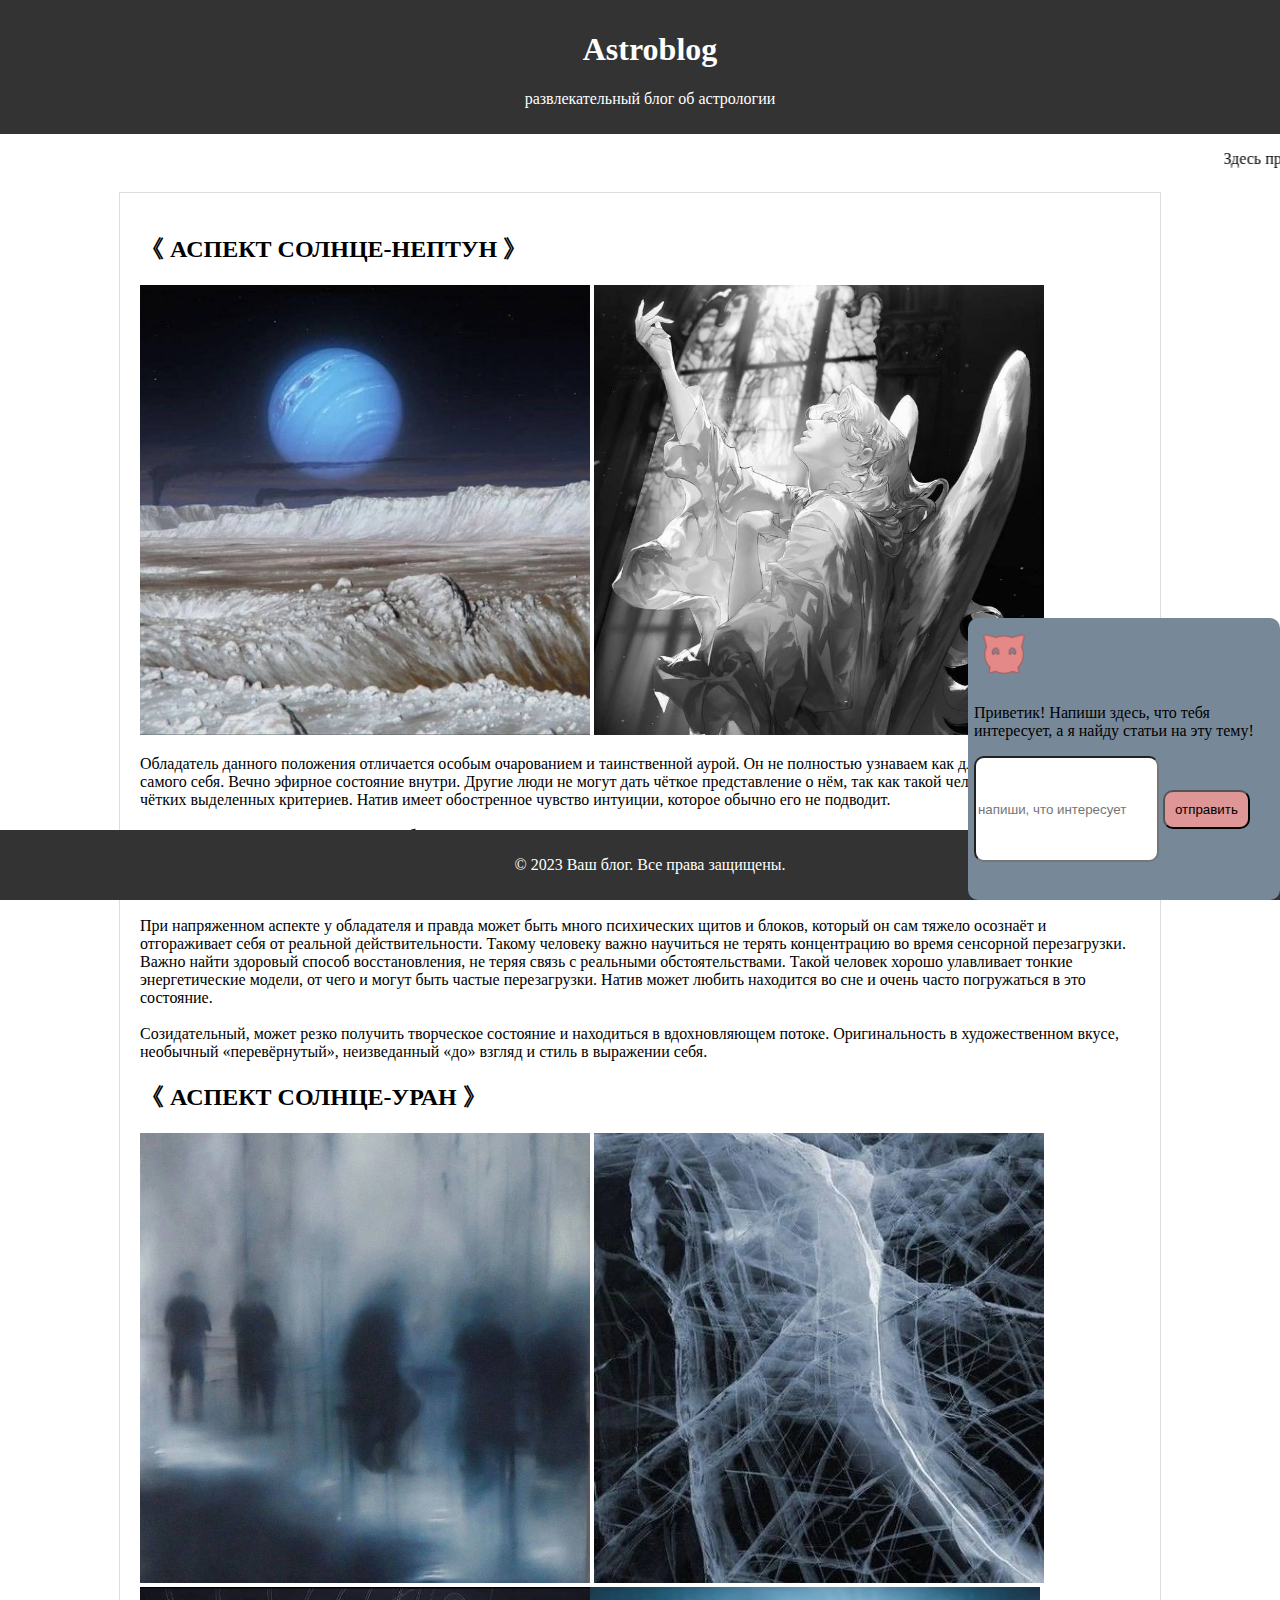
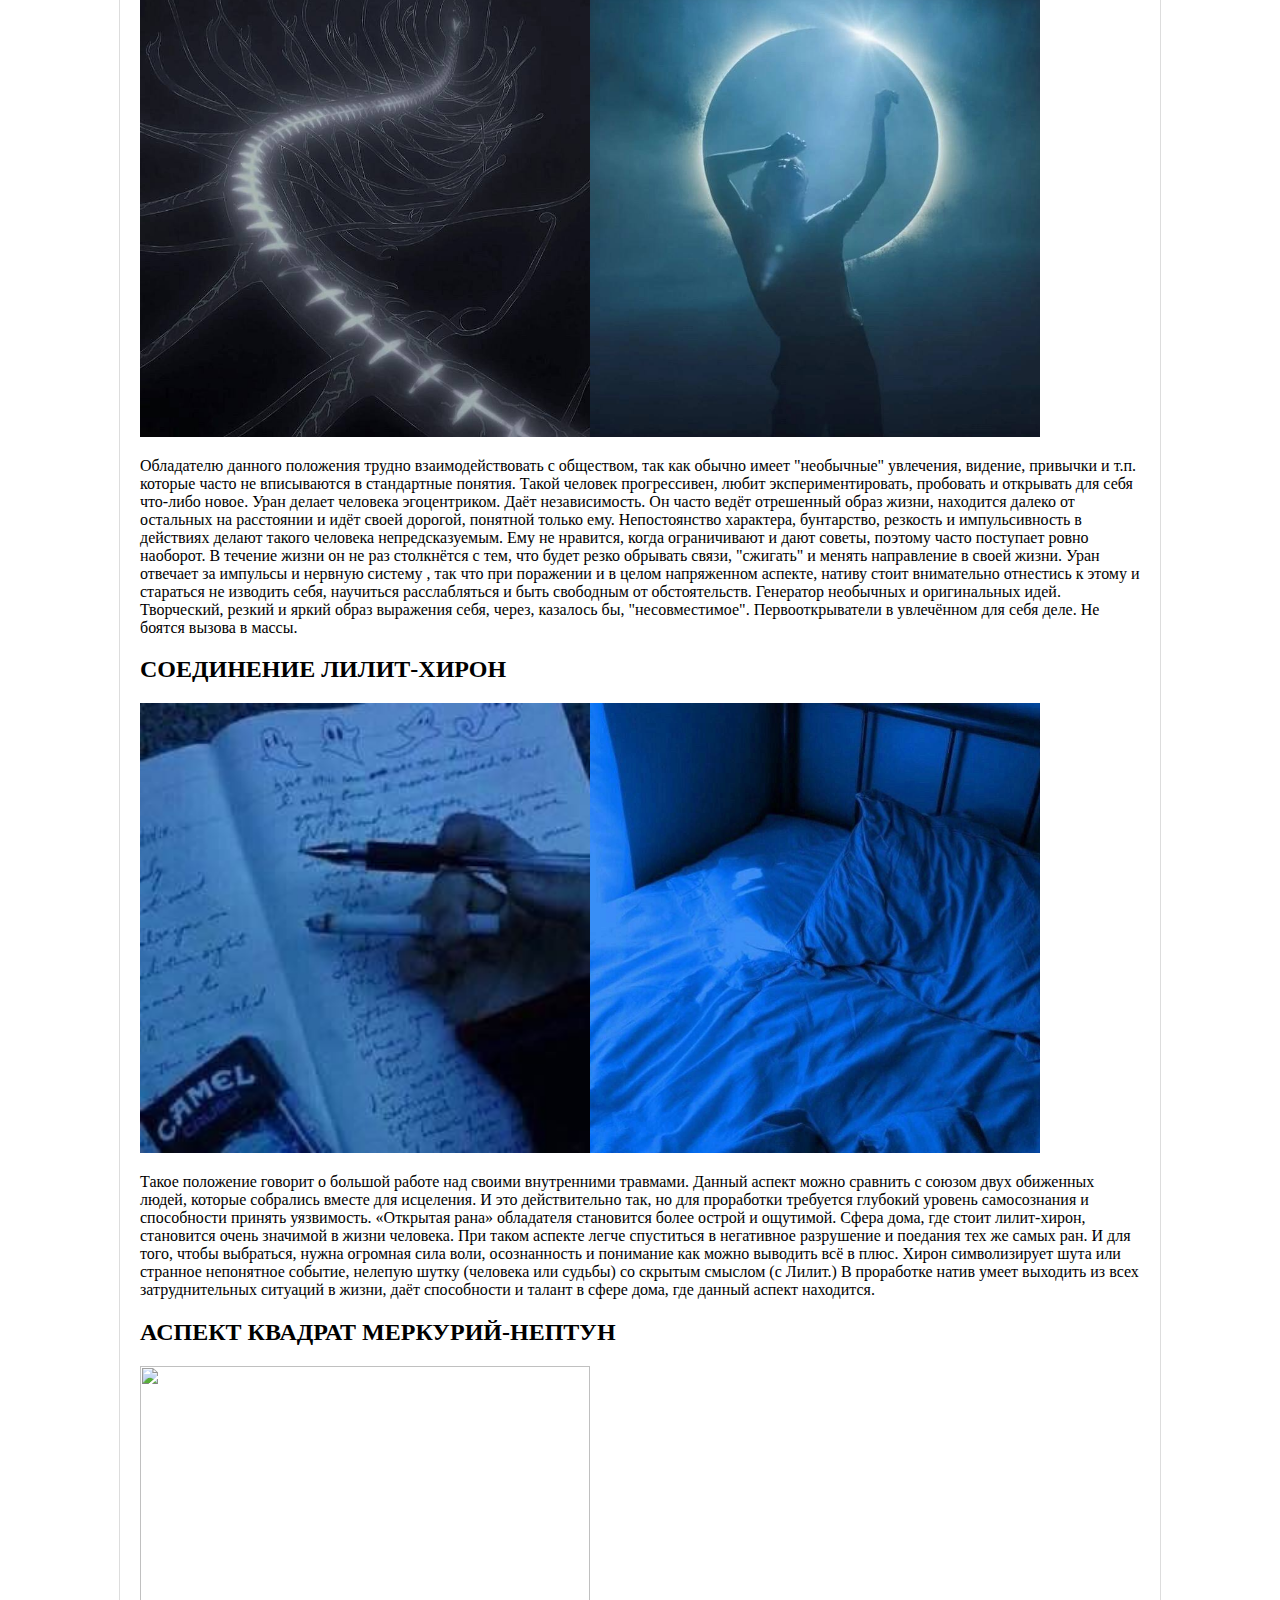
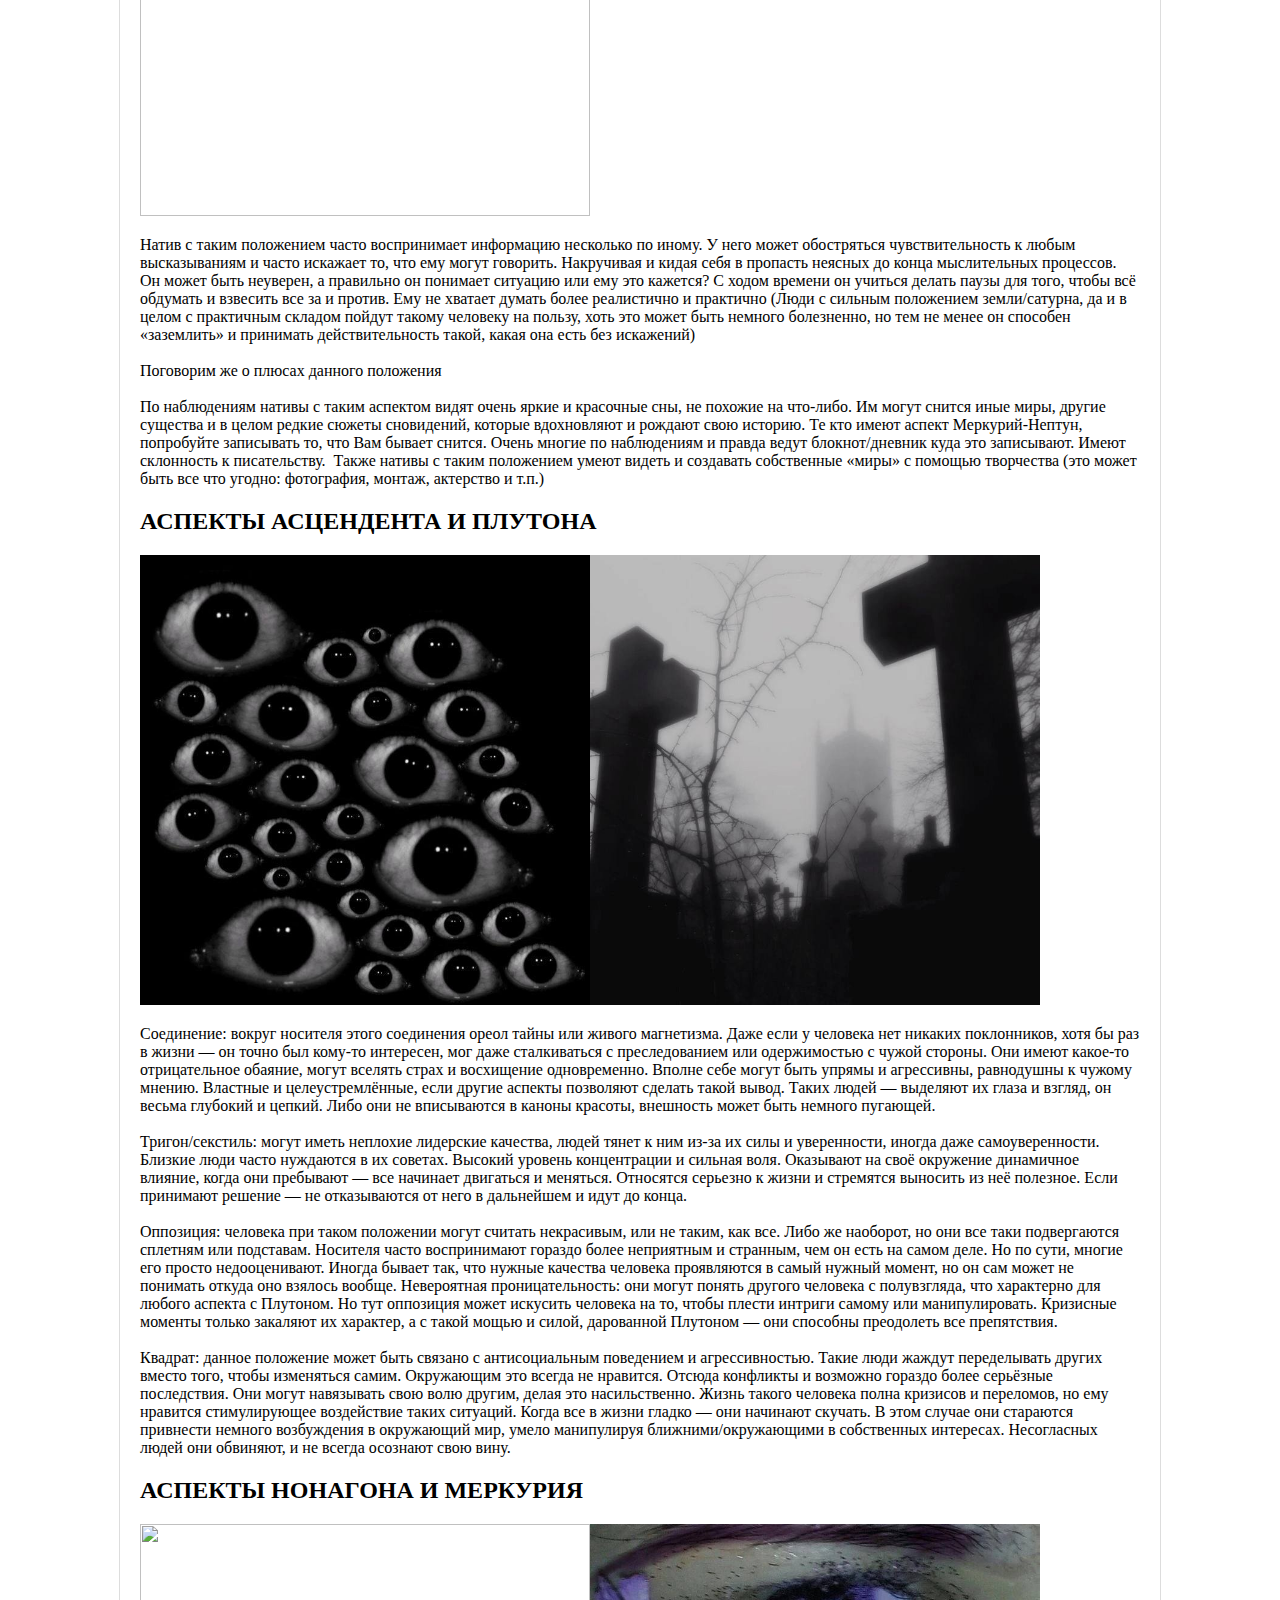
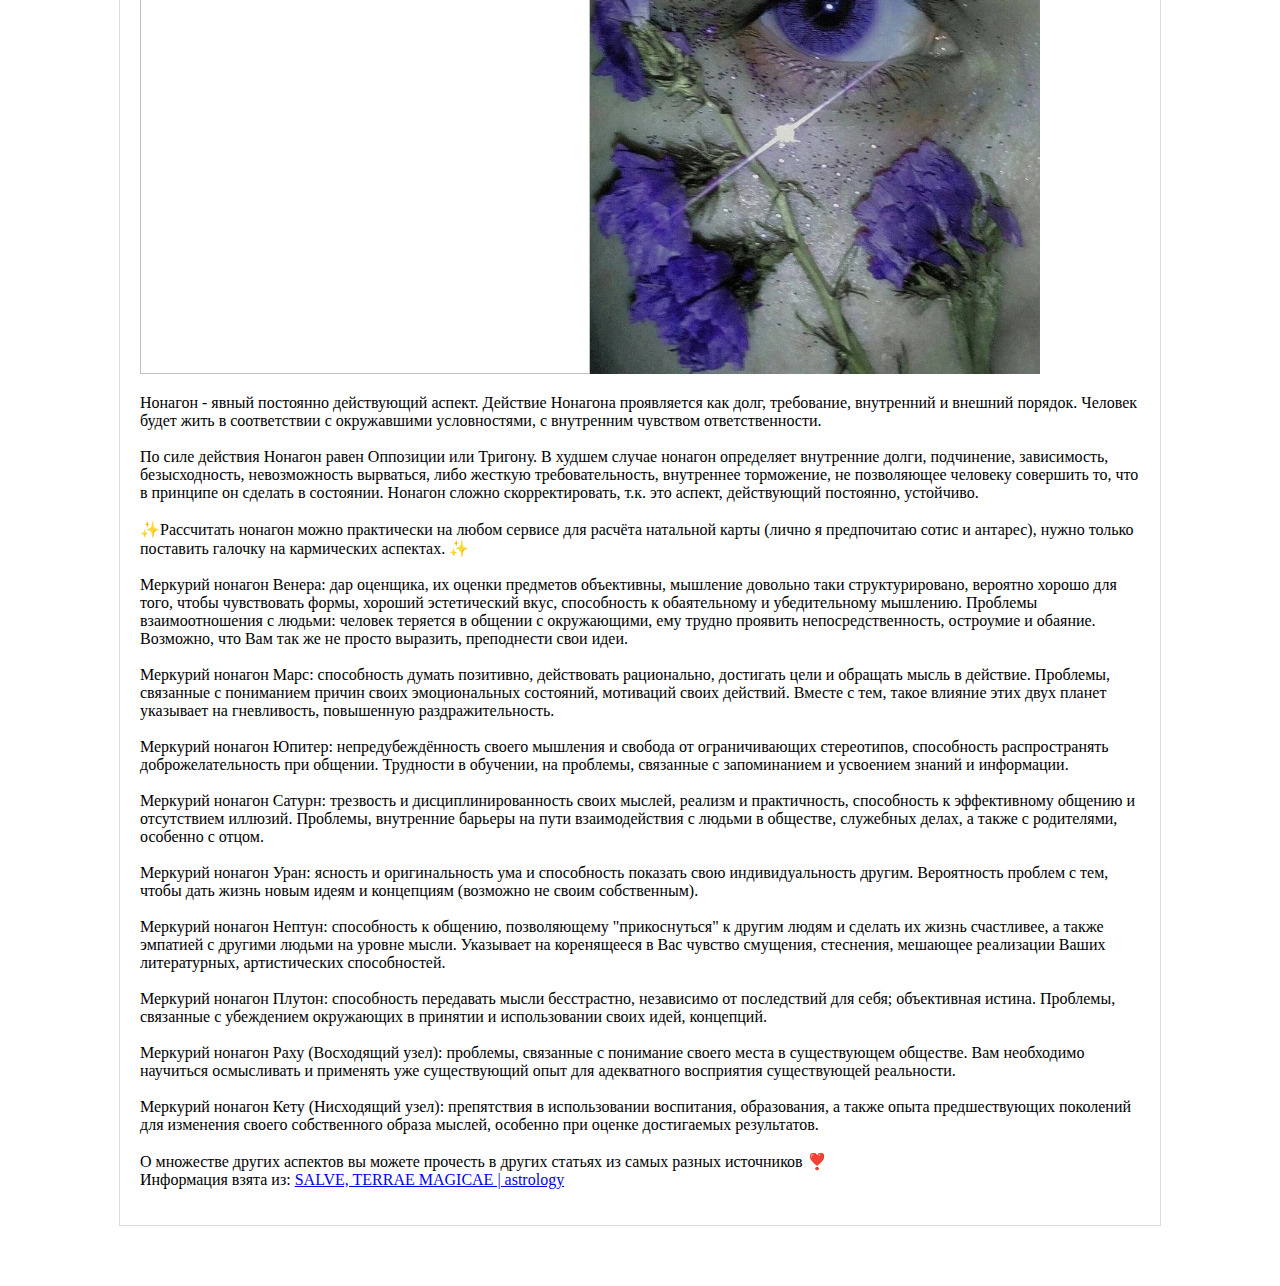
==== index.html @ 2c9c9055 "Add files via upload" ====
<!DOCTYPE html>
<html lang="en">
<head>
    <link
    rel="stylesheet"
    href="https://cdnjs.cloudflare.com/ajax/libs/animate.css/4.1.1/animate.min.css"
  />
    <meta charset="UTF-8">
    <link rel="stylesheet" href="style.css">
    <meta name="viewport" content="width=device-width, initial-scale=1.0">
    <title>Ваш блог</title>
 
</head>
<body>

    <!-- Шапка сайта -->
    <header>
        <h1>Astroblog</h1>
        <p>развлекательный блог об астрологии</p>
    </header>

    <!-- Основной контент блога -->
    <P class="osn"><marquee>Здесь представлена интересная информация о некоторых астроположения. Приятного прочтения!</marquee></P>
    <main>
        <article>
            <h2>《 АСПЕКТ СОЛНЦЕ-НЕПТУН 》</h2>
            <img src="1.01.jpg"> <img src="1.02.jpg">
            <p>Обладатель данного положения отличается особым очарованием и таинственной аурой. Он не полностью узнаваем как для других, так и для самого себя. Вечно эфирное состояние внутри. Другие люди не могут дать чёткое представление о нём, так как такой человек кажется далёким от чётких выделенных критериев. Натив имеет обостренное чувство интуиции, которое обычно его не подводит. <br><br>

                Если в гармоничном аспекте он сразу обращает внимание на свое внутреннее чутье, то при напряженном аспекте человек также чувствует, но может игнорировать внутренние сигналы, поступая слепо по течению и только после вспомнить. Владелец любит все одухотворенное и идеалистичное, стремится этим и наполнять свою жизнь. Натив наполняет и восстанавливает свои жизненные силы в уединении. Для него это комфортное состояние, что может создавать некоторые сложности с окружающим миром, считая это замкнутостью. <br><br>
                
                При напряженном аспекте у обладателя и правда может быть много психических щитов и блоков, который он сам тяжело осознаёт и отгораживает себя от реальной действительности. Такому человеку важно научиться не терять концентрацию во время сенсорной перезагрузки. Важно найти здоровый способ восстановления, не теряя связь с реальными обстоятельствами. Такой человек хорошо улавливает тонкие энергетические модели, от чего и могут быть частые перезагрузки. Натив может любить находится во сне и очень часто погружаться в это состояние.<br><br>
                
                Созидательный, может резко получить творческое состояние и находиться в вдохновляющем потоке. Оригинальность в художественном вкусе, необычный «перевёрнутый», неизведанный  «до» взгляд и стиль в выражении себя.<br>
                </p>
        </article>

        <article>
            <h2>《 АСПЕКТ СОЛНЦЕ-УРАН 》</h2>
            <img src="2.01.jpg"> <img src="2.02.jpg"><img src="2.03.jpg"><img src="2.04.jpg">
            <p>Обладателю данного положения трудно взаимодействовать с обществом, так как обычно имеет "необычные" увлечения, видение,  привычки и т.п. которые часто не вписываются в стандартные понятия. Такой человек прогрессивен, любит экспериментировать, пробовать и открывать для себя что-либо новое. Уран делает человека эгоцентриком. Даёт независимость. Он часто ведёт отрешенный образ жизни, находится далеко от остальных на расстоянии и идёт своей дорогой, понятной только ему. Непостоянство характера, бунтарство, резкость и импульсивность в действиях делают такого человека непредсказуемым. Ему не нравится, когда ограничивают и дают советы, поэтому часто поступает ровно наоборот. В течение жизни он не раз столкнётся с тем, что будет резко обрывать связи, "сжигать" и менять направление в своей жизни. Уран отвечает за импульсы и нервную систему , так что при поражении и в целом напряженном аспекте, нативу стоит внимательно отнестись к этому и стараться не изводить себя, научиться расслабляться и быть свободным от обстоятельств. Генератор необычных и оригинальных идей. Творческий, резкий и яркий образ выражения себя, через, казалось бы, "несовместимое". Первооткрыватели в увлечённом для себя деле. Не боятся вызова в массы.
            </p>
        </article>

        <article>
            <h2>СОЕДИНЕНИЕ ЛИЛИТ-ХИРОН</h2>
            <img src="3.01.jpg"><img src="3.02.jpg">
            <p>Такое положение говорит о большой работе над своими внутренними травмами. Данный аспект можно сравнить с союзом двух обиженных людей, которые собрались вместе для исцеления. И это действительно так, но для проработки требуется глубокий уровень самосознания и способности принять уязвимость. «Открытая рана» обладателя становится более острой и ощутимой. Сфера дома, где стоит лилит-хирон, становится очень значимой в жизни человека. При таком аспекте легче спуститься в негативное разрушение и поедания тех же самых ран. И для того, чтобы выбраться, нужна огромная сила воли,  осознанность и понимание  как можно выводить всё в плюс. Хирон символизирует шута или странное непонятное событие, нелепую шутку (человека или судьбы) со скрытым смыслом (с Лилит.) В проработке натив умеет выходить из всех затруднительных ситуаций в жизни, даёт способности и талант в сфере дома, где данный аспект находится.</p>
        </article>

        <article>
            <h2>АСПЕКТ КВАДРАТ МЕРКУРИЙ-НЕПТУН </h2>
            <img src="4.01.jpg">
            <p>Натив с таким положением часто воспринимает информацию несколько по иному. У него может обостряться чувствительность к любым высказываниям и часто искажает то, что ему могут говорить. Накручивая и кидая себя в пропасть неясных до конца мыслительных процессов. Он может быть неуверен, а правильно он понимает ситуацию или ему это кажется? С ходом времени он учиться делать паузы для того, чтобы всё обдумать и взвесить все за и против. Ему не хватает думать более реалистично и практично (Люди с сильным положением земли/сатурна, да и в целом с  практичным складом пойдут такому человеку на пользу, хоть это может быть немного болезненно, но тем не менее он способен «заземлить» и принимать действительность такой, какая она есть без искажений)<br>  <br>
                Поговорим же о плюсах данного положения <br><br>

                По наблюдениям нативы с таким аспектом видят очень яркие и красочные сны, не похожие на что-либо. Им могут снится иные миры, другие существа и в целом редкие сюжеты сновидений, которые вдохновляют и рождают свою историю. Те кто имеют аспект Меркурий-Нептун, попробуйте записывать то, что Вам бывает снится. Очень многие по наблюдениям и правда ведут блокнот/дневник куда это записывают. Имеют склонность к писательству.  Также нативы с таким положением умеют видеть и создавать собственные «миры» с помощью творчества (это может быть все что угодно: фотография, монтаж, актерство и т.п.)
            </p>
        </article>

        <article>
            <h2> АСПЕКТЫ АСЦЕНДЕНТА И ПЛУТОНА  </h2>
            <img src="6.02.jpg"><img src="6.01.jpg">
            <p>
                Соединение: вокруг носителя этого соединения ореол тайны или живого магнетизма. Даже если у человека нет никаких поклонников, хотя бы раз в жизни — он точно был кому-то интересен, мог даже сталкиваться с преследованием или одержимостью с чужой стороны. 
                Они имеют какое-то отрицательное обаяние, могут вселять страх и восхищение одновременно. Вполне себе могут быть упрямы и агрессивны, равнодушны к чужому мнению. Властные и целеустремлённые, если другие аспекты позволяют сделать такой вывод. Таких людей — выделяют их глаза и взгляд, он весьма глубокий и цепкий. Либо они не вписываются в каноны красоты, внешность может быть немного пугающей. <br><br>
                
                Тригон/секстиль: могут иметь неплохие лидерские качества, людей тянет к ним из-за их силы и уверенности, иногда даже самоуверенности. Близкие люди часто нуждаются в их советах. Высокий уровень концентрации и сильная воля. Оказывают на своё окружение динамичное влияние, когда они пребывают — все начинает двигаться и меняться. Относятся серьезно к жизни и стремятся выносить из неё полезное. Если принимают решение — не отказываются от него в дальнейшем и идут до конца. <br><br>
                
                Оппозиция: человека при таком положении могут считать некрасивым, или не таким, как все. Либо же наоборот, но они все таки подвергаются сплетням или подставам. Носителя часто воспринимают гораздо более неприятным и странным, чем он есть на самом деле. Но по сути, многие его просто недооценивают. Иногда бывает так, что нужные качества человека проявляются в самый нужный момент, но он сам может не понимать откуда оно взялось вообще. Невероятная проницательность: они могут понять другого человека с полувзгляда, что характерно для любого аспекта с Плутоном. Но тут оппозиция может искусить человека на то, чтобы плести интриги самому или манипулировать.  Кризисные моменты только закаляют их характер, а с такой мощью и силой, дарованной Плутоном — они способны преодолеть все препятствия. <br><br>
                
                Квадрат: данное положение может быть связано с антисоциальным поведением и агрессивностью. Такие люди жаждут переделывать других вместо того, чтобы изменяться самим. Окружающим это всегда не нравится. Отсюда конфликты и возможно гораздо более серьёзные последствия. Они могут навязывать свою волю другим, делая это насильственно. Жизнь такого человека полна кризисов и переломов, но ему нравится стимулирующее воздействие таких ситуаций. Когда все в жизни гладко — они начинают скучать. В этом случае они стараются привнести немного возбуждения в окружающий мир, умело манипулируя ближними/окружающими в собственных интересах. Несогласных людей они обвиняют, и не всегда осознают свою вину.</p>
        </article>

        <article>
            <h2> АСПЕКТЫ НОНАГОНА И МЕРКУРИЯ </h2>
            <img src="5.01.jpg"><img src="5.02.jpg">
            
            <p class="dofoot">Нонагон - явный постоянно действующий аспект. Действие Нонагона проявляется как долг, требование, внутренний и внешний порядок. Человек будет жить в соответствии с окружавшими условностями, с внутренним чувством ответственности.<br><br>
                По силе действия Нонагон равен Оппозиции или Тригону. В худшем случае нонагон определяет внутренние долги, подчинение, зависимость, безысходность, невозможность вырваться, либо жесткую требовательность, внутреннее торможение, не позволяющее человеку совершить то, что в принципе он сделать в состоянии. Нонагон сложно скорректировать, т.к. это аспект, действующий постоянно, устойчиво. <br><br>
                
                ✨Рассчитать нонагон можно практически на любом сервисе для расчёта натальной карты (лично я предпочитаю сотис и антарес), нужно только поставить галочку на кармических аспектах. ✨<br><br>
                
                Меркурий нонагон Венера: дар оценщика, их оценки предметов объективны, мышление довольно таки структурировано, вероятно хорошо для того, чтобы чувствовать формы, хороший эстетический вкус, способность к обаятельному и убедительному мышлению. Проблемы взаимоотношения с людьми: человек теряется в общении с окружающими, ему трудно проявить непосредственность, остроумие и обаяние. Возможно, что Вам так же не просто выразить, преподнести свои идеи.<br><br>
                
                Меркурий нонагон Марс: способность думать позитивно, действовать рационально, достигать цели и обращать мысль в действие. Проблемы, связанные с пониманием причин своих эмоциональных состояний, мотиваций своих действий. Вместе с тем, такое влияние этих двух планет указывает на гневливость, повышенную раздражительность. <br><br>
                
                Меркурий нонагон Юпитер: непредубеждённость своего мышления и свобода от ограничивающих стереотипов, способность распространять доброжелательность при общении. Трудности в обучении, на проблемы, связанные с запоминанием и усвоением знаний и информации. <br><br>
                
                Меркурий нонагон Сатурн: трезвость и дисциплинированность своих мыслей, реализм и практичность, способность к эффективному общению и отсутствием иллюзий. Проблемы, внутренние барьеры на пути взаимодействия с людьми в обществе, служебных делах, а также с родителями, особенно с отцом. <br><br>
                
                Меркурий нонагон Уран: ясность и оригинальность ума и способность показать свою индивидуальность другим. Вероятность проблем с тем, чтобы дать жизнь новым идеям и концепциям (возможно не своим собственным). <br><br>
                
                Меркурий нонагон Нептун: способность к общению, позволяющему "прикоснуться" к другим людям и сделать их жизнь счастливее, а также эмпатией с другими людьми на уровне мысли. Указывает на коренящееся в Вас чувство смущения, стеснения, мешающее реализации Ваших литературных, артистических способностей. <br><br>
                
                Меркурий нонагон Плутон: способность передавать мысли бесстрастно, независимо от последствий для себя; объективная истина. Проблемы, связанные с убеждением окружающих в принятии и использовании своих идей, концепций. <br><br>
                
                Меркурий нонагон Раху (Восходящий узел): проблемы, связанные с понимание своего места в существующем обществе. Вам необходимо научиться осмысливать и применять уже существующий опыт для адекватного восприятия существующей реальности. <br><br>
                
                Меркурий нонагон Кету (Нисходящий узел): препятствия в использовании воспитания, образования, а также опыта предшествующих поколений для изменения своего собственного образа мыслей, особенно при оценке достигаемых результатов.<br><br>
                О множестве других аспектов вы можете прочесть в других статьях из самых разных источников ❣️<br>
                    Информация взята из:  <a href="https://vk.com/terrae_magicae">SALVE, TERRAE MAGICAE | astrology</a>    </p>
            </article>


        <!-- Добавьте больше статей по мере необходимости -->
        
   
    </main>

    <!-- Подвал сайта -->
    <footer>
        <p>&copy; 2023 Ваш блог. Все права защищены.</p>
    </footer>
    <div class="bot">
        <img src="bot.png" alt="" class="icon">
        <p>Приветик! Напиши здесь, что тебя интересует, а я найду статьи на эту тему!</p>
        <input  type="textarea" placeholder="напиши, что интересует" class="textarea">
        <input type="button" value="отправить" class="button">
    </div>

</body>
</html>
---- style.css ----
h1{
        
            animation-duration: 3s;
            animation-name: jello;
            animation-iteration-count: infinite;
            animation-direction: alternate;
          
       }

       
       
       body{
        margin: 0px;
       }
       
       
       /* Стили для шапки */
        header {
            width: 100%;
            background-color: #333;
            color: #fff;
            padding: 10px;
            text-align: center;
        }


        /* Стили для основного контента */
        main {
            max-width: 1000px;
            margin: 20px auto 60px; 
            padding: 20px;
            border: 1px solid #ddd;
        }

        /* Стили для подвала */
        footer {
            background-color: #333;
            color: #fff;
            padding: 10px;
            text-align: center;
            position: fixed;
            bottom: 0;
            width: 100%;
        }

        .bot{
            position: absolute;
            bottom: 0px;
            right: 0px;
            z-index: 1;
            width: 300px;
            height: 270px;
            background-color: lightslategrey;
            padding: 6px;
            border-radius:10px;
        }
        input{
            border-radius: 10px;
        }
        .textarea{
            color: black;
            background-color:white;
            height: 100px;
            white-space: wrap;
        }
        .textarea:focus{
            background-color: wheat;
        }
        .button{
        padding:10px;
        background-color: hsl(0, 52%, 73%);
        }
        .button:hover{
            background-color: hsl(0, 19%, 50%);
        }
.osn{
margin-left: 288px;
}

img{
     height:450px; 
    width: 450px;
    object-fit: cover;
}

.icon{
    width:60px;
    height:60px;
}

/* планшеты горизонтально */
@media (min-width: 992px) and (max-width: 1199px) {
 
}

/* планшеты вертикально */
@media (min-width: 768px) and (max-width: 991px) {
.osn{
    margin-left: 22px;
    
}
img{
    width: 282px;
    height:282px;
}
.bot{
    display:none;
}
}

/* телефоны горизонтально */
@media (max-width: 767px) {
    .bot{
        display:none;
    }

}

/* телефоны вертикально */
@media (max-width: 480px) {
    .osn{
        margin-left: 22px;
    }
    img{
        width:160px;
        height:160px;padding: 5px;
    }
    p{
        font-size: 18px ;
    }
    .bot{
        display:none;
    }
}

.dofoot{
    bottom: 6px;
}
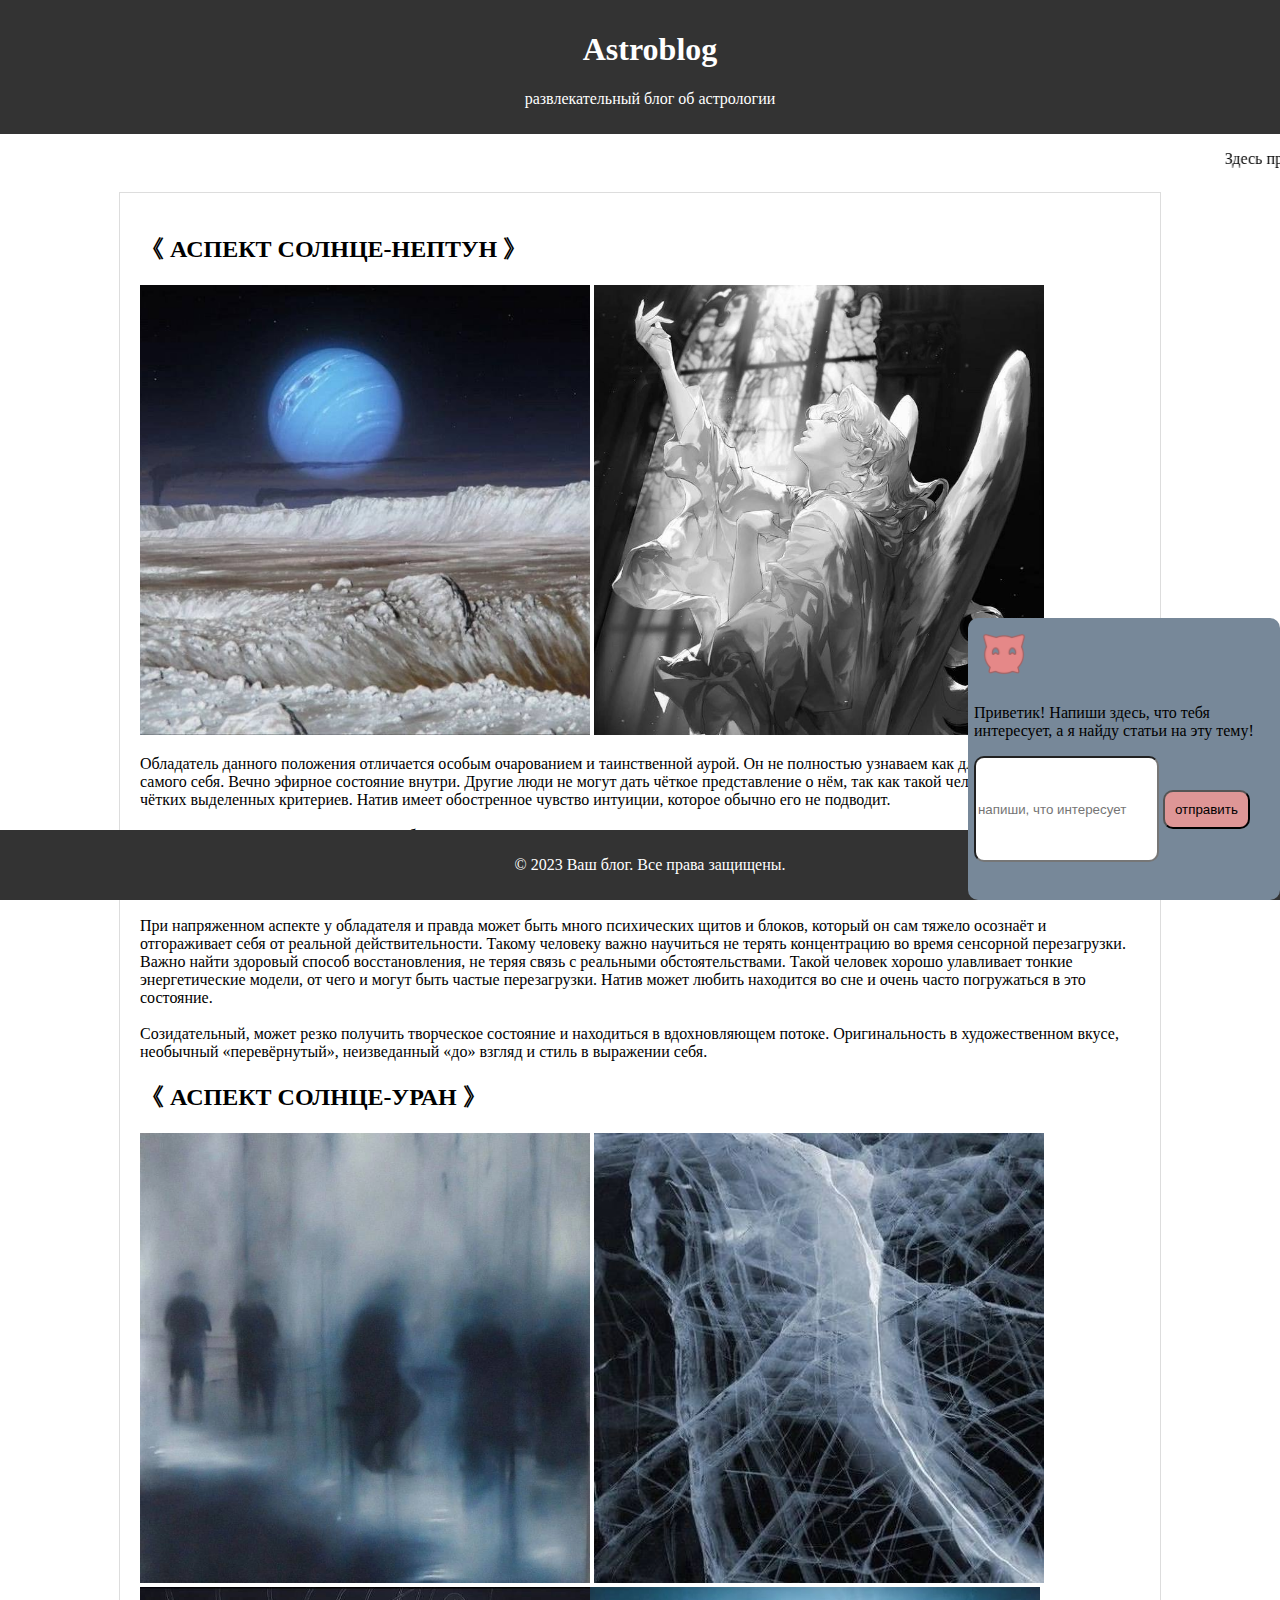
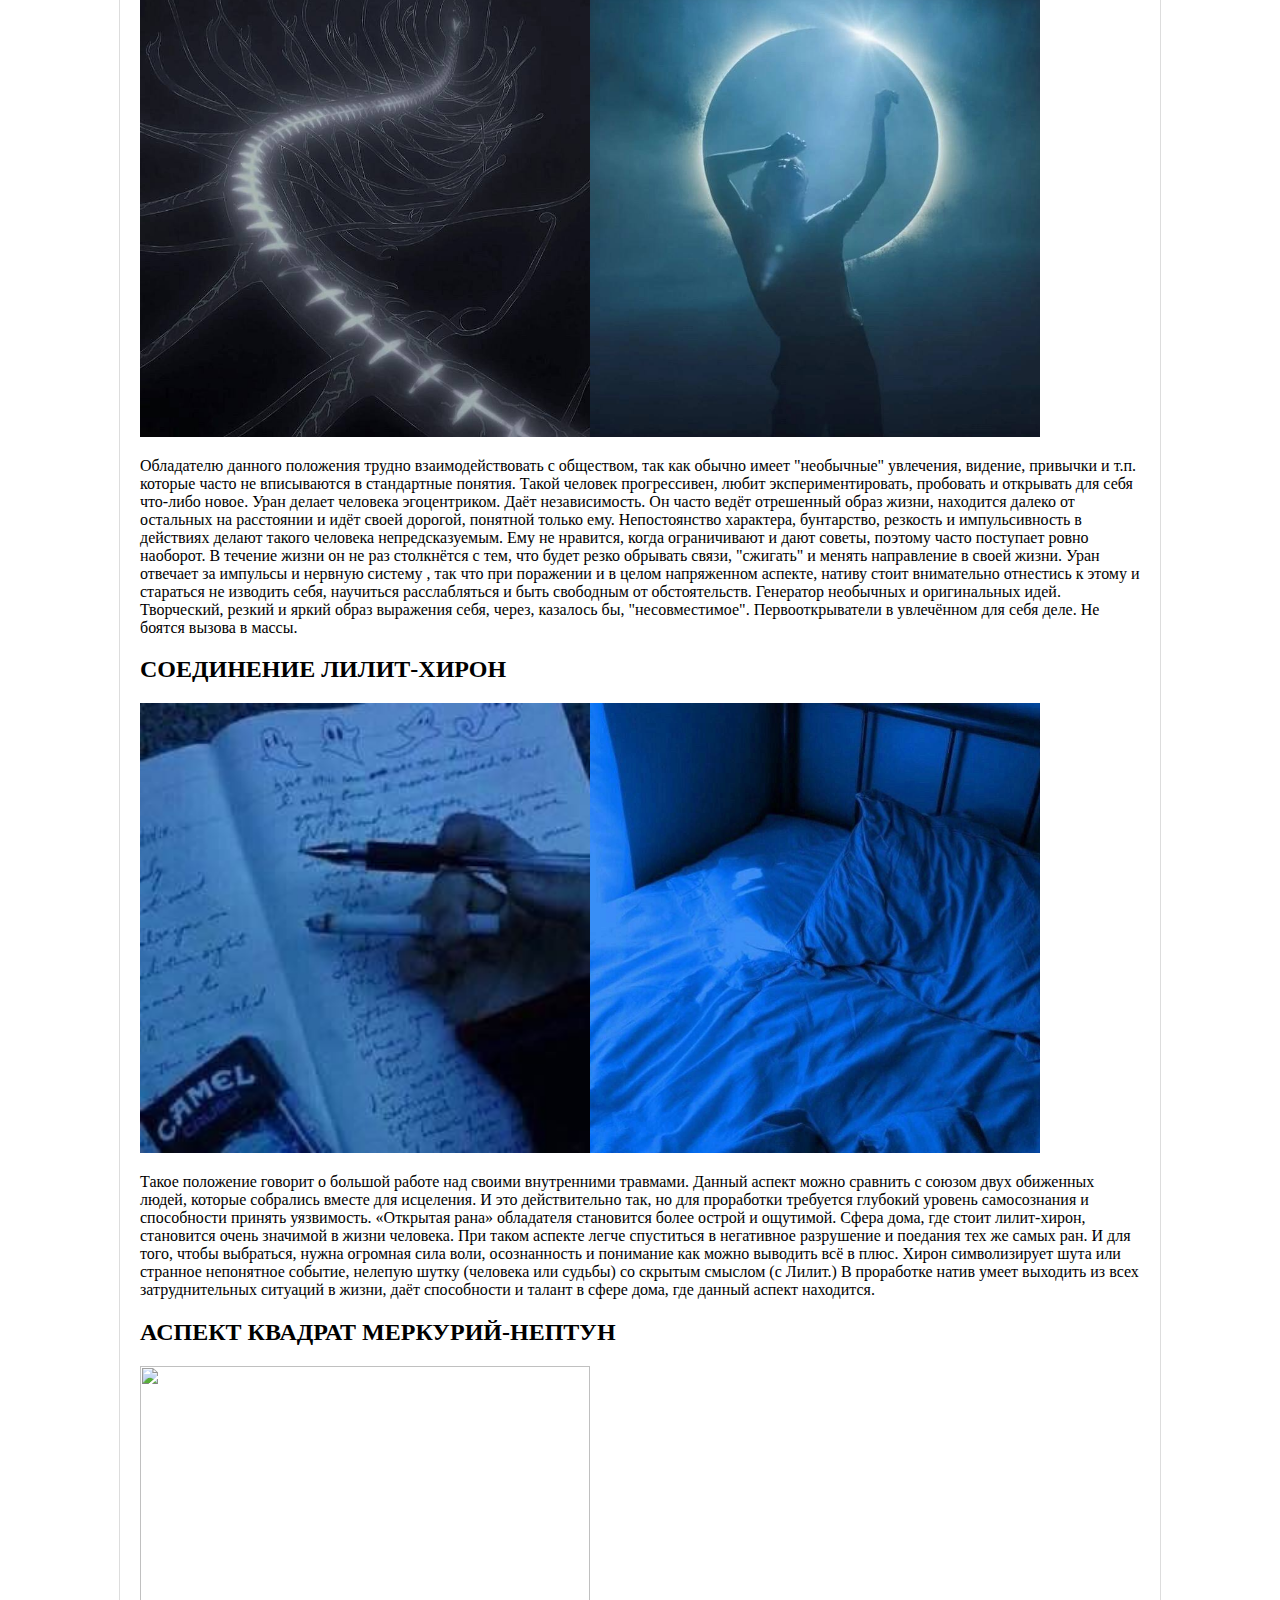
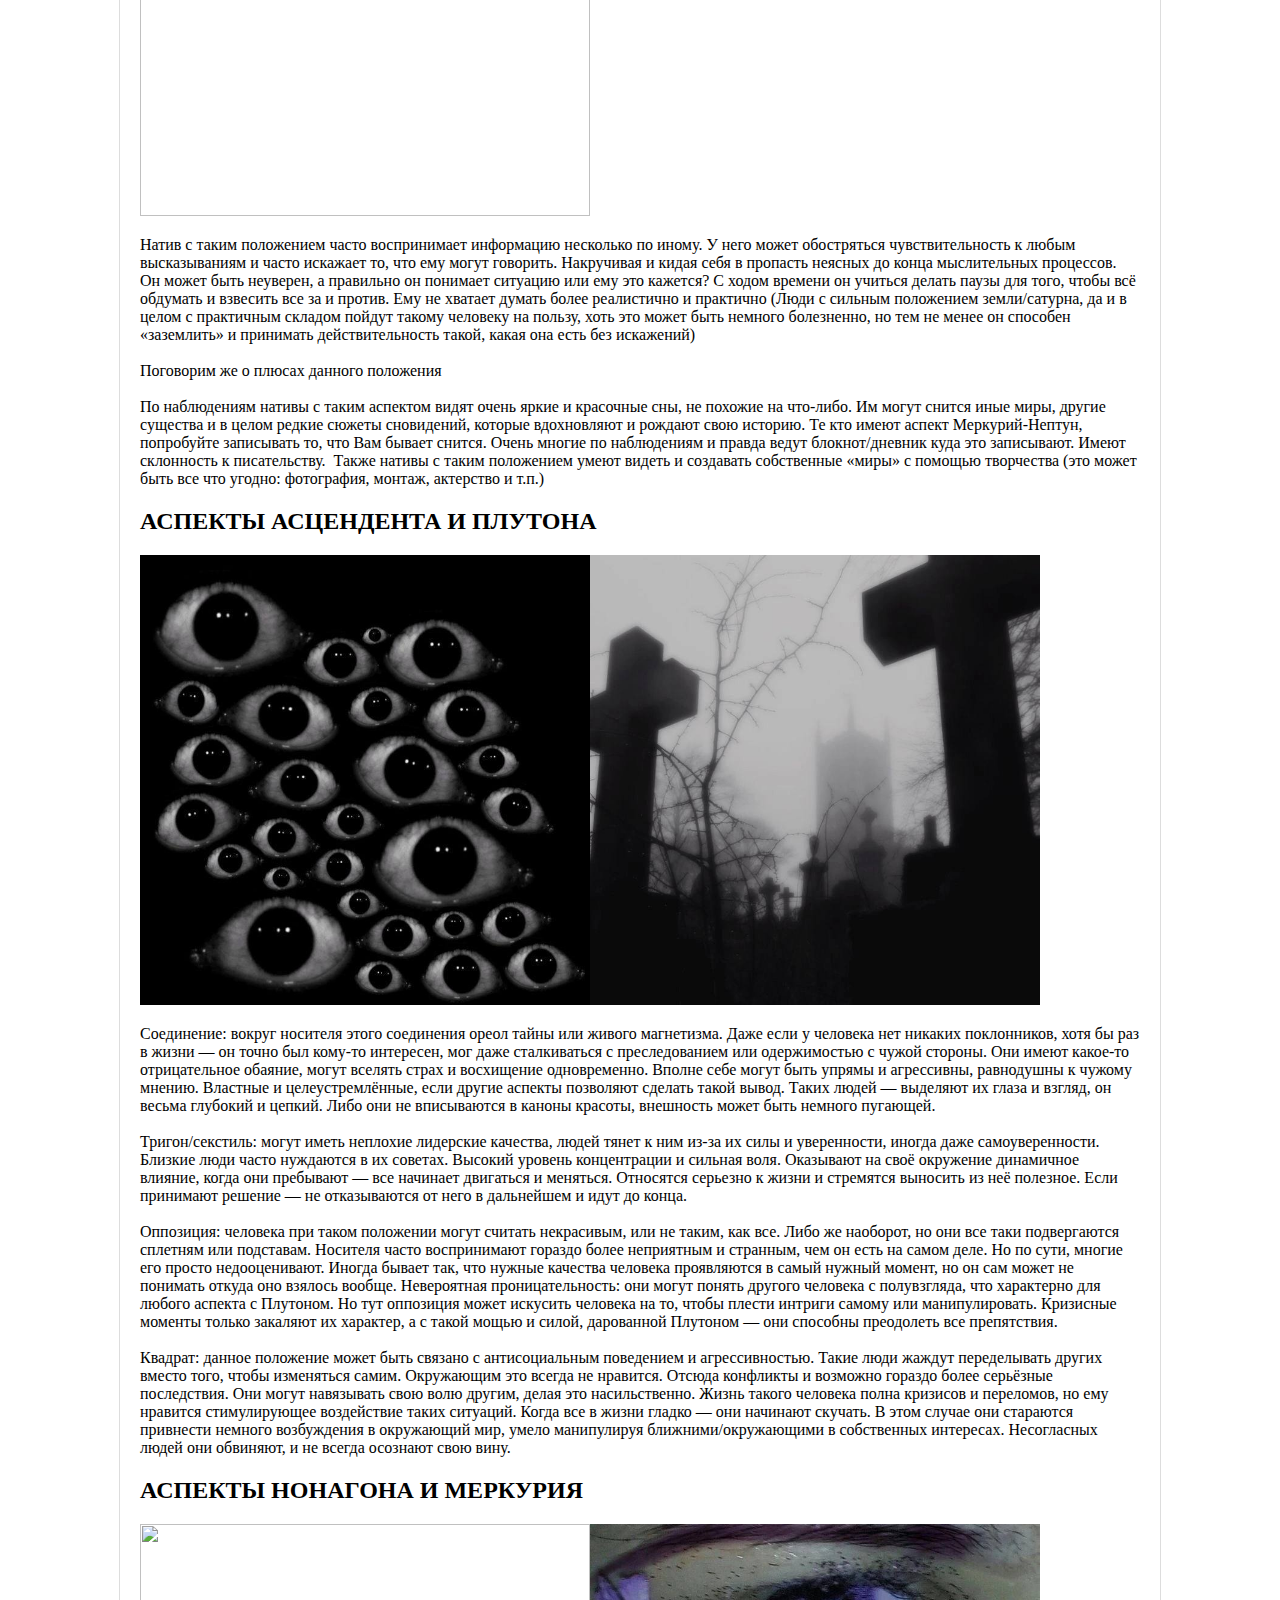
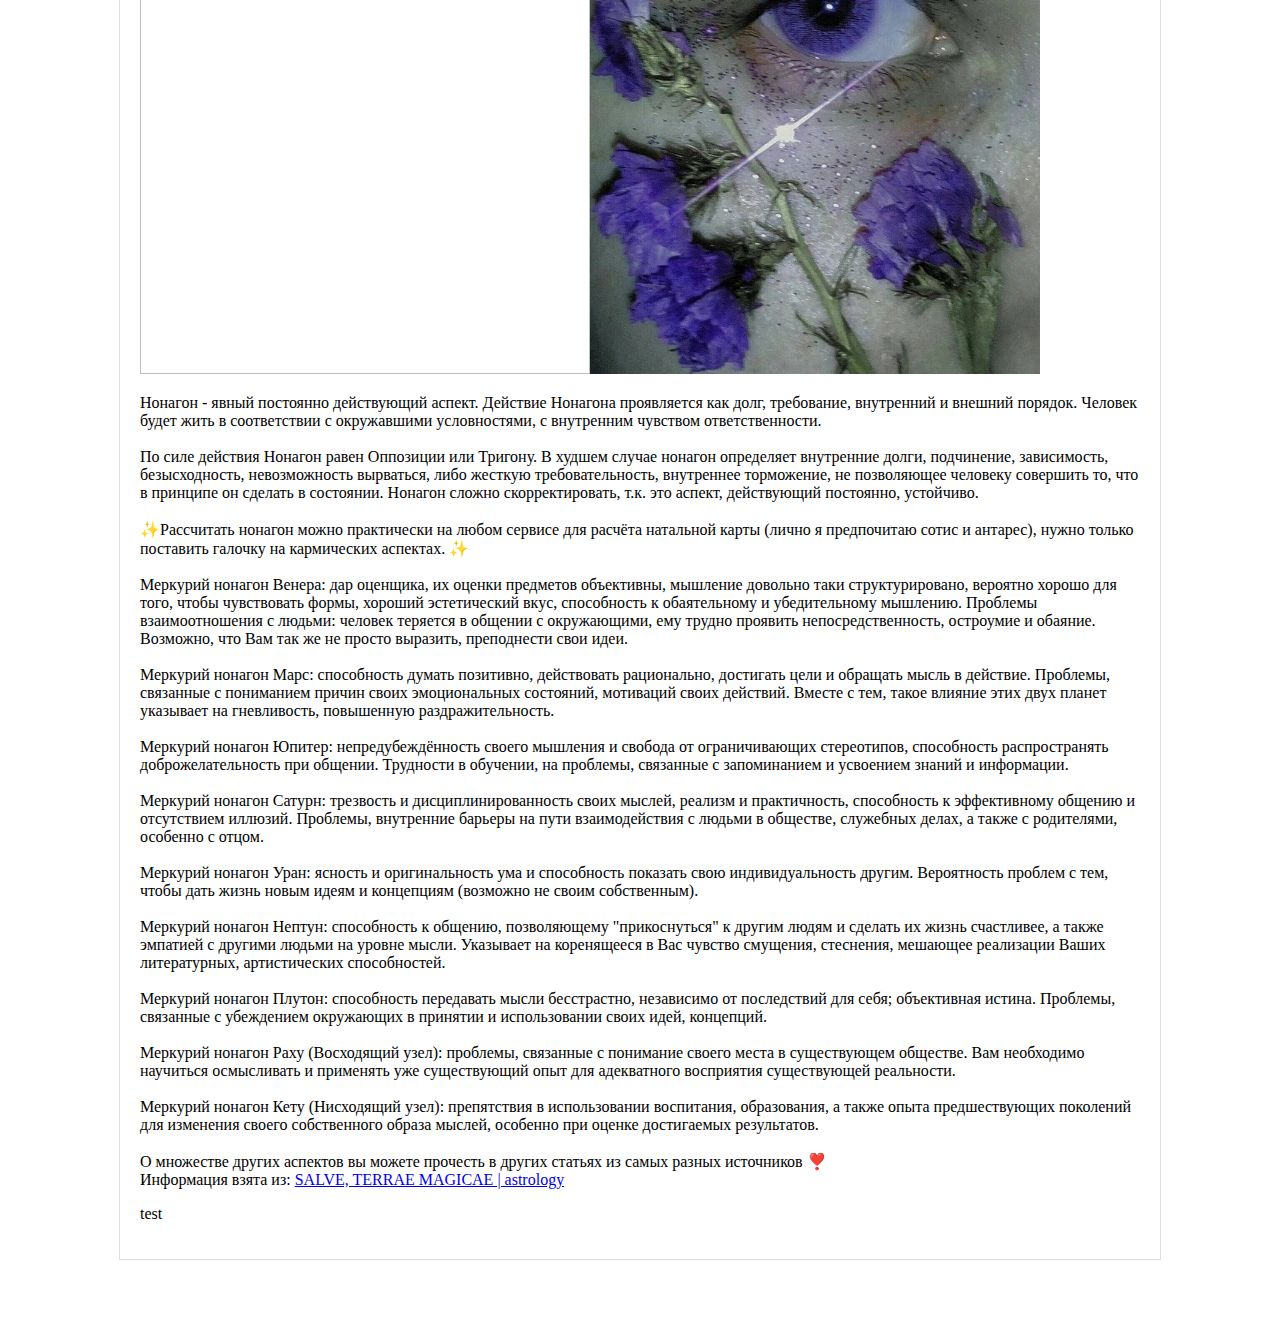
==== commit 144fb0c6: "Update index.html" ====
--- a/index.html
+++ b/index.html
@@ -102,7 +102,7 @@
                     Информация взята из:  <a href="https://vk.com/terrae_magicae">SALVE, TERRAE MAGICAE | astrology</a>    </p>
             </article>
 
-
+<p>test</p>
         <!-- Добавьте больше статей по мере необходимости -->
         
    
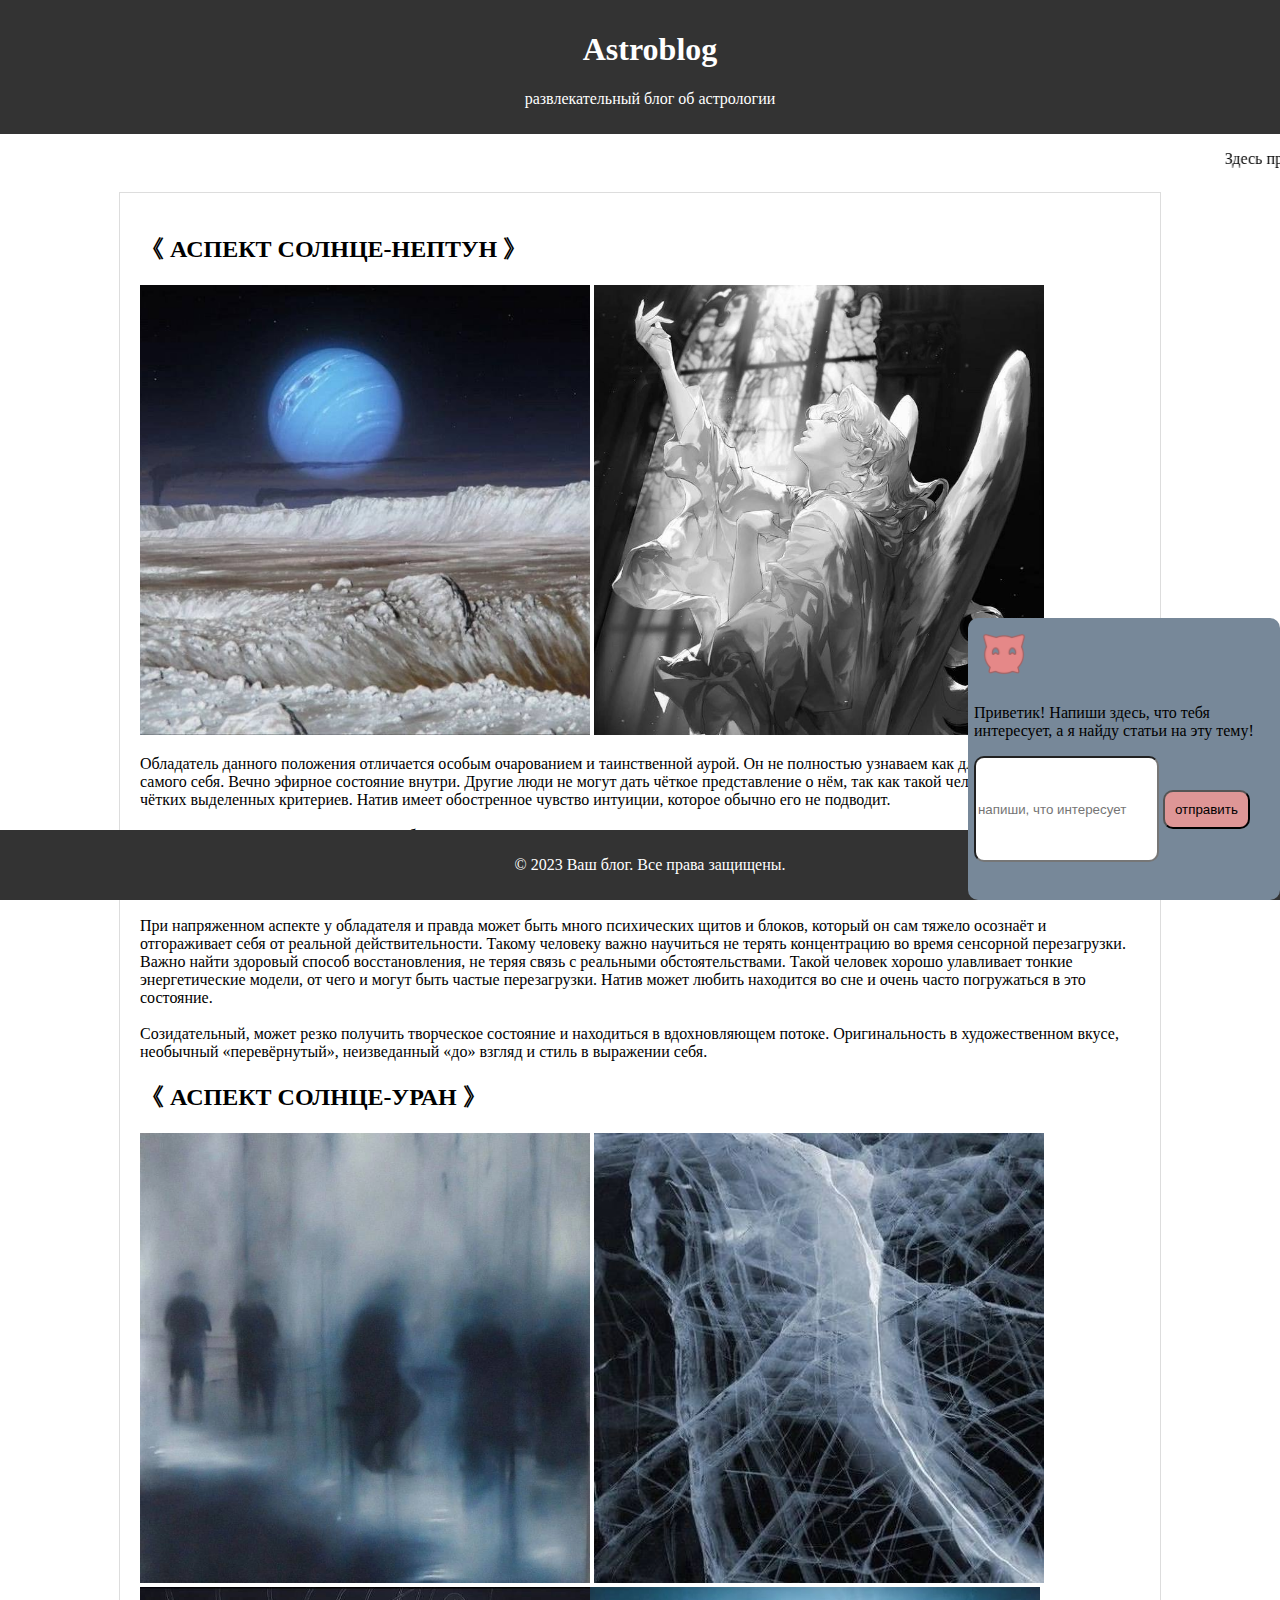
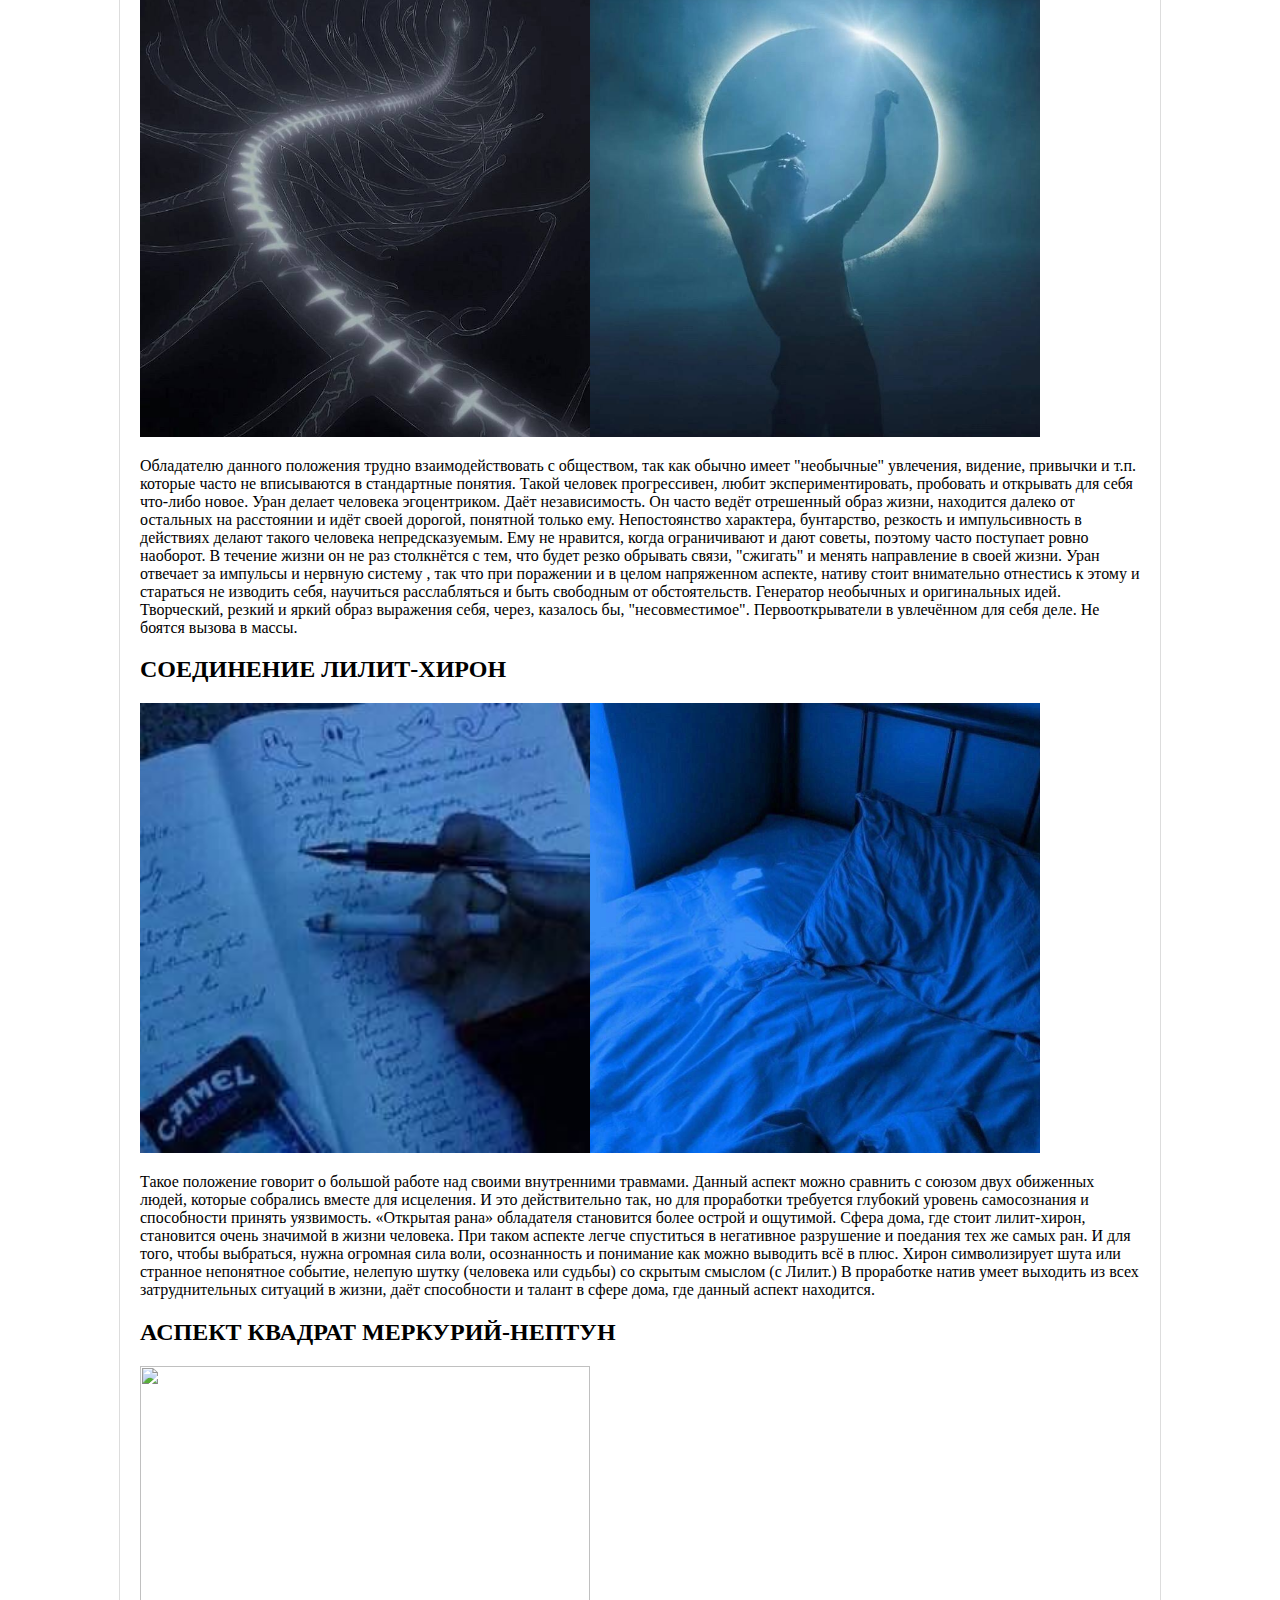
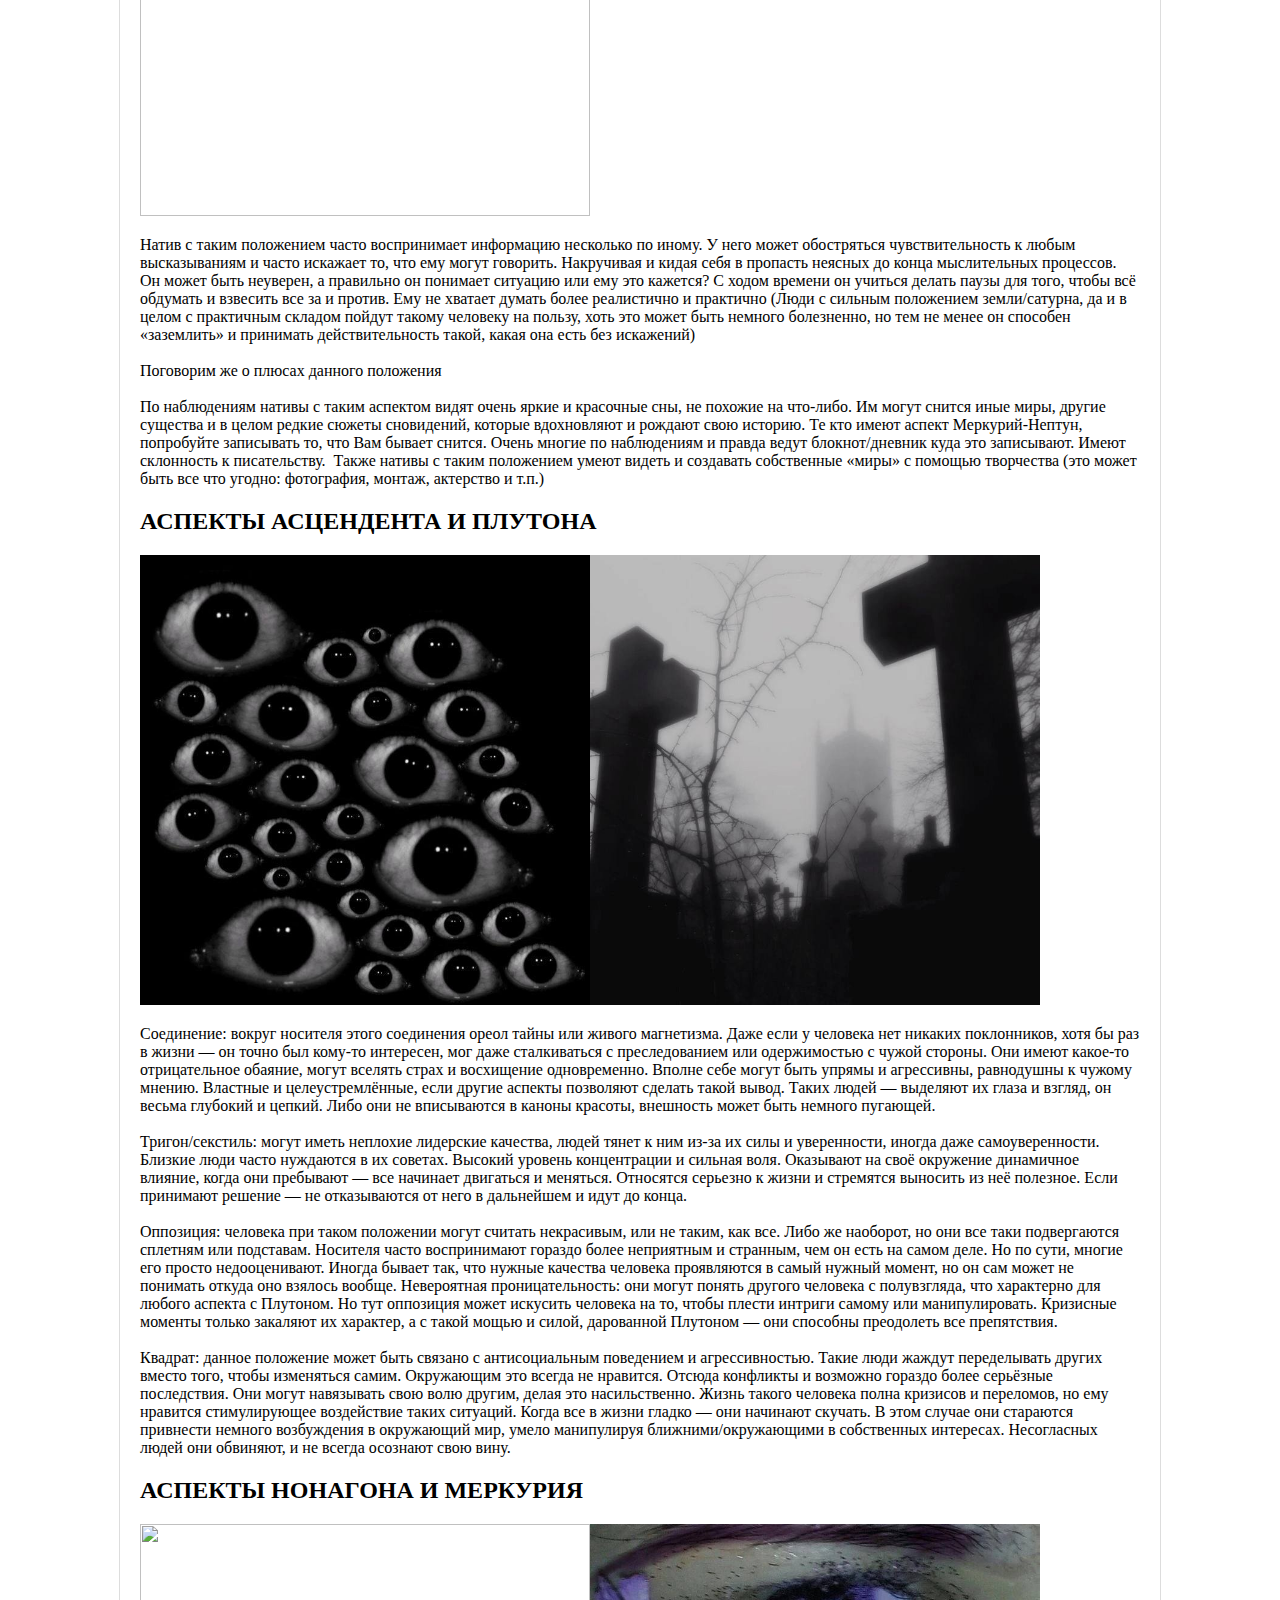
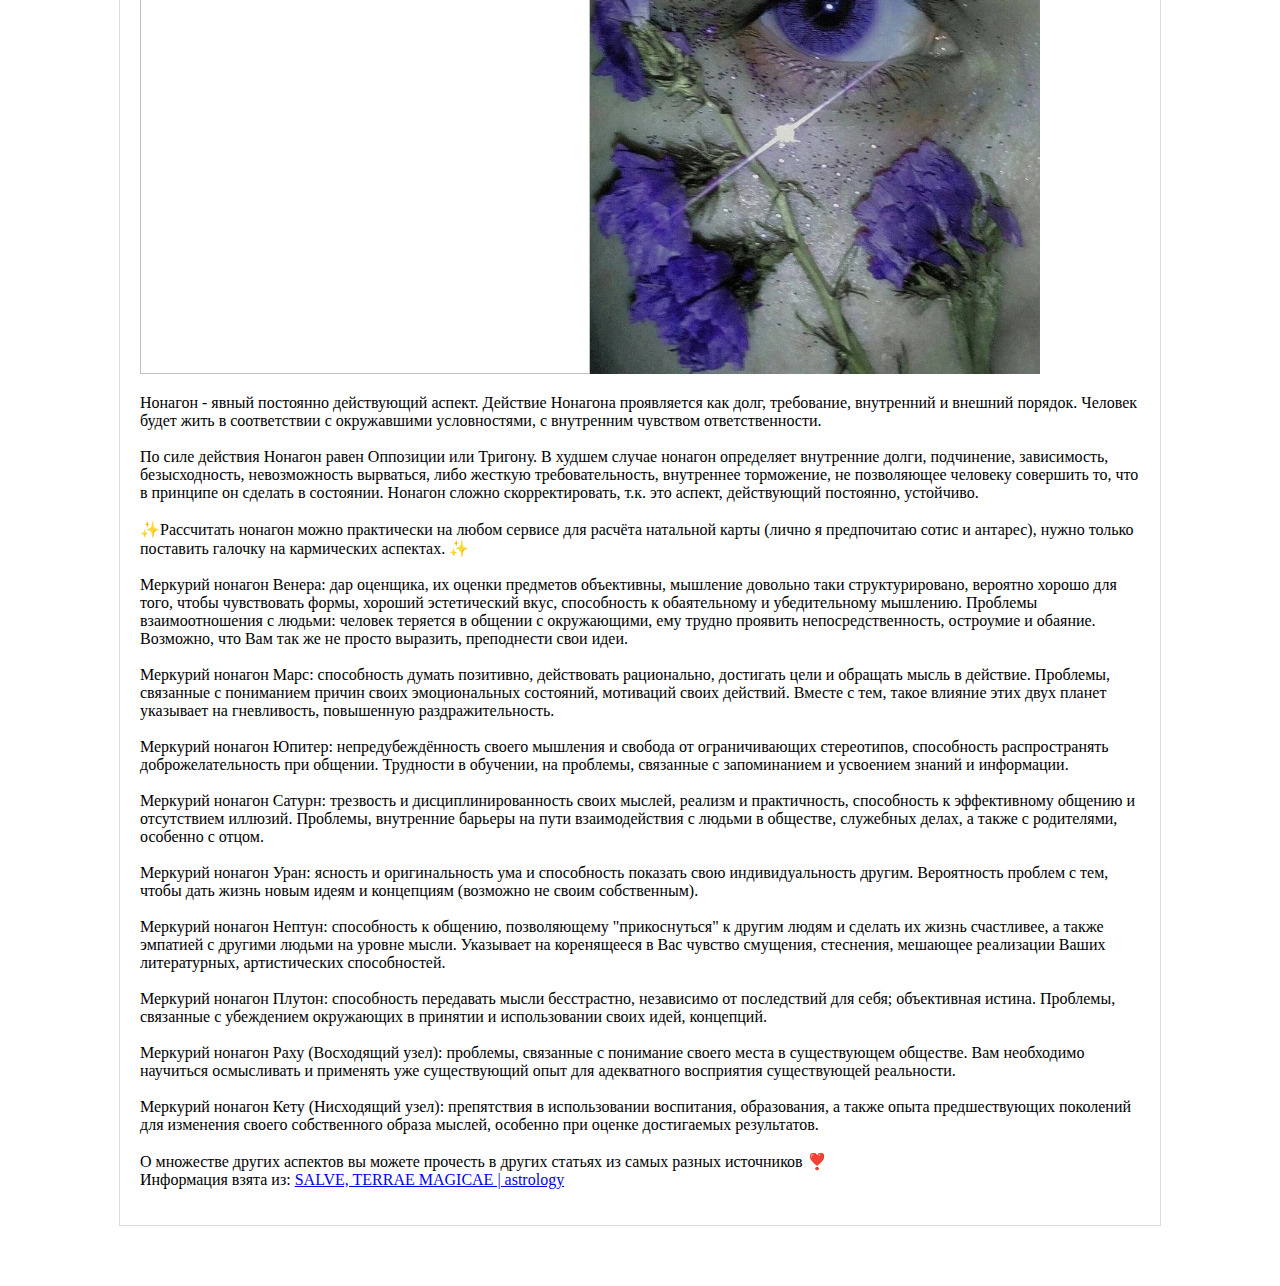
==== commit 7ac77145: "Update index.html" ====
--- a/index.html
+++ b/index.html
@@ -102,7 +102,7 @@
                     Информация взята из:  <a href="https://vk.com/terrae_magicae">SALVE, TERRAE MAGICAE | astrology</a>    </p>
             </article>
 
-<p>test</p>
+
         <!-- Добавьте больше статей по мере необходимости -->
         
    
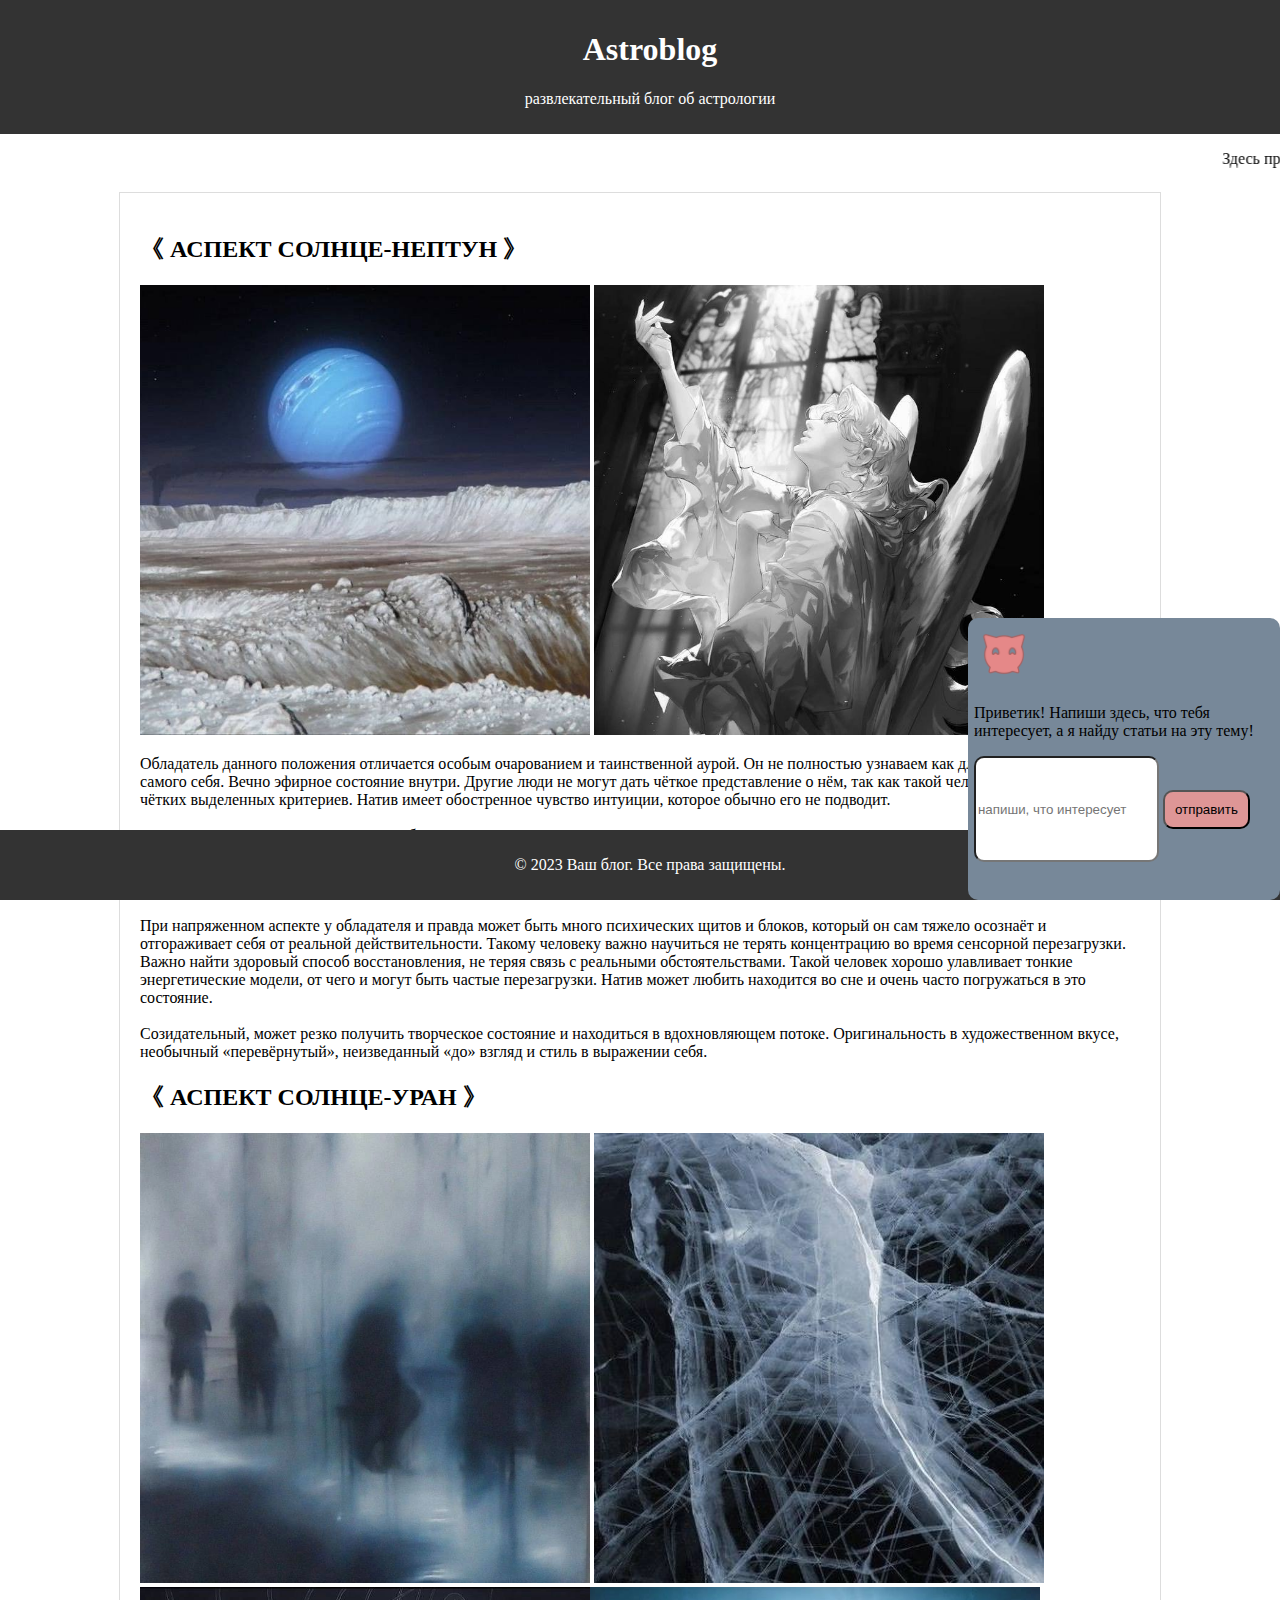
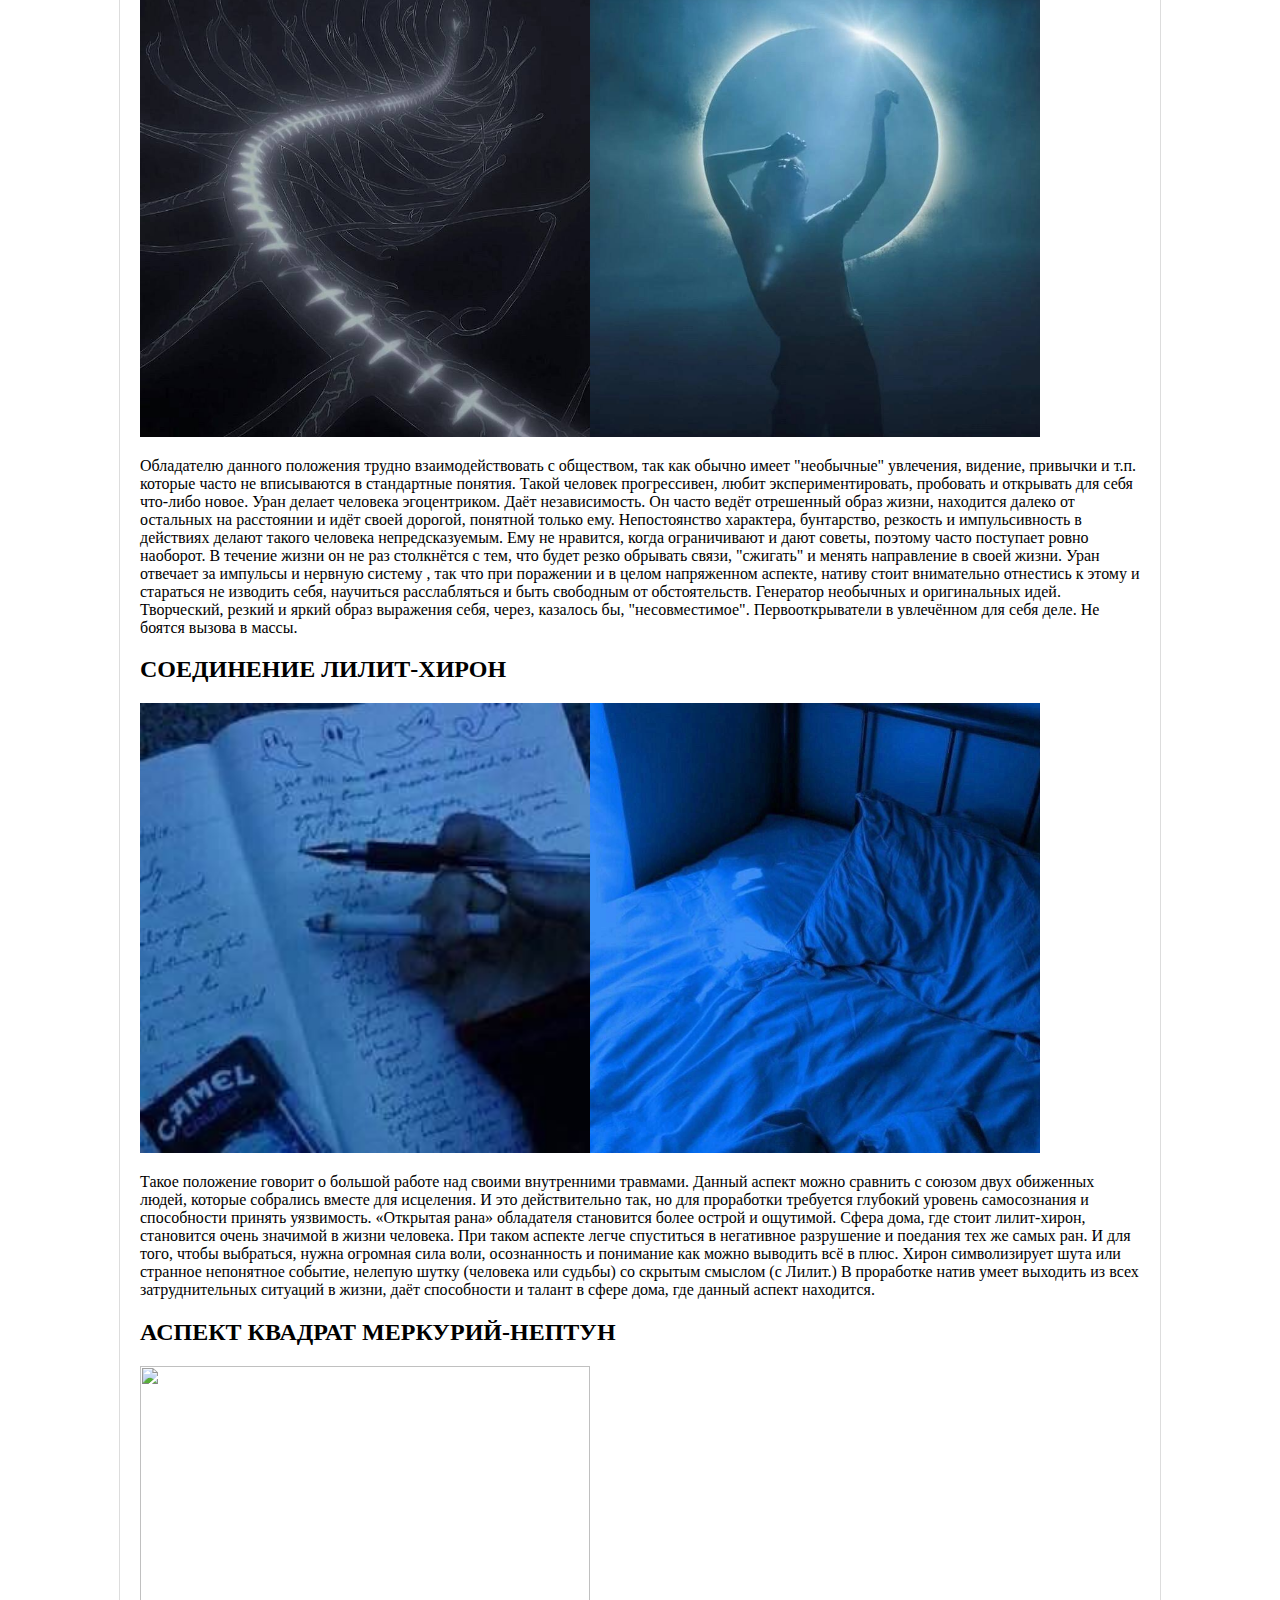
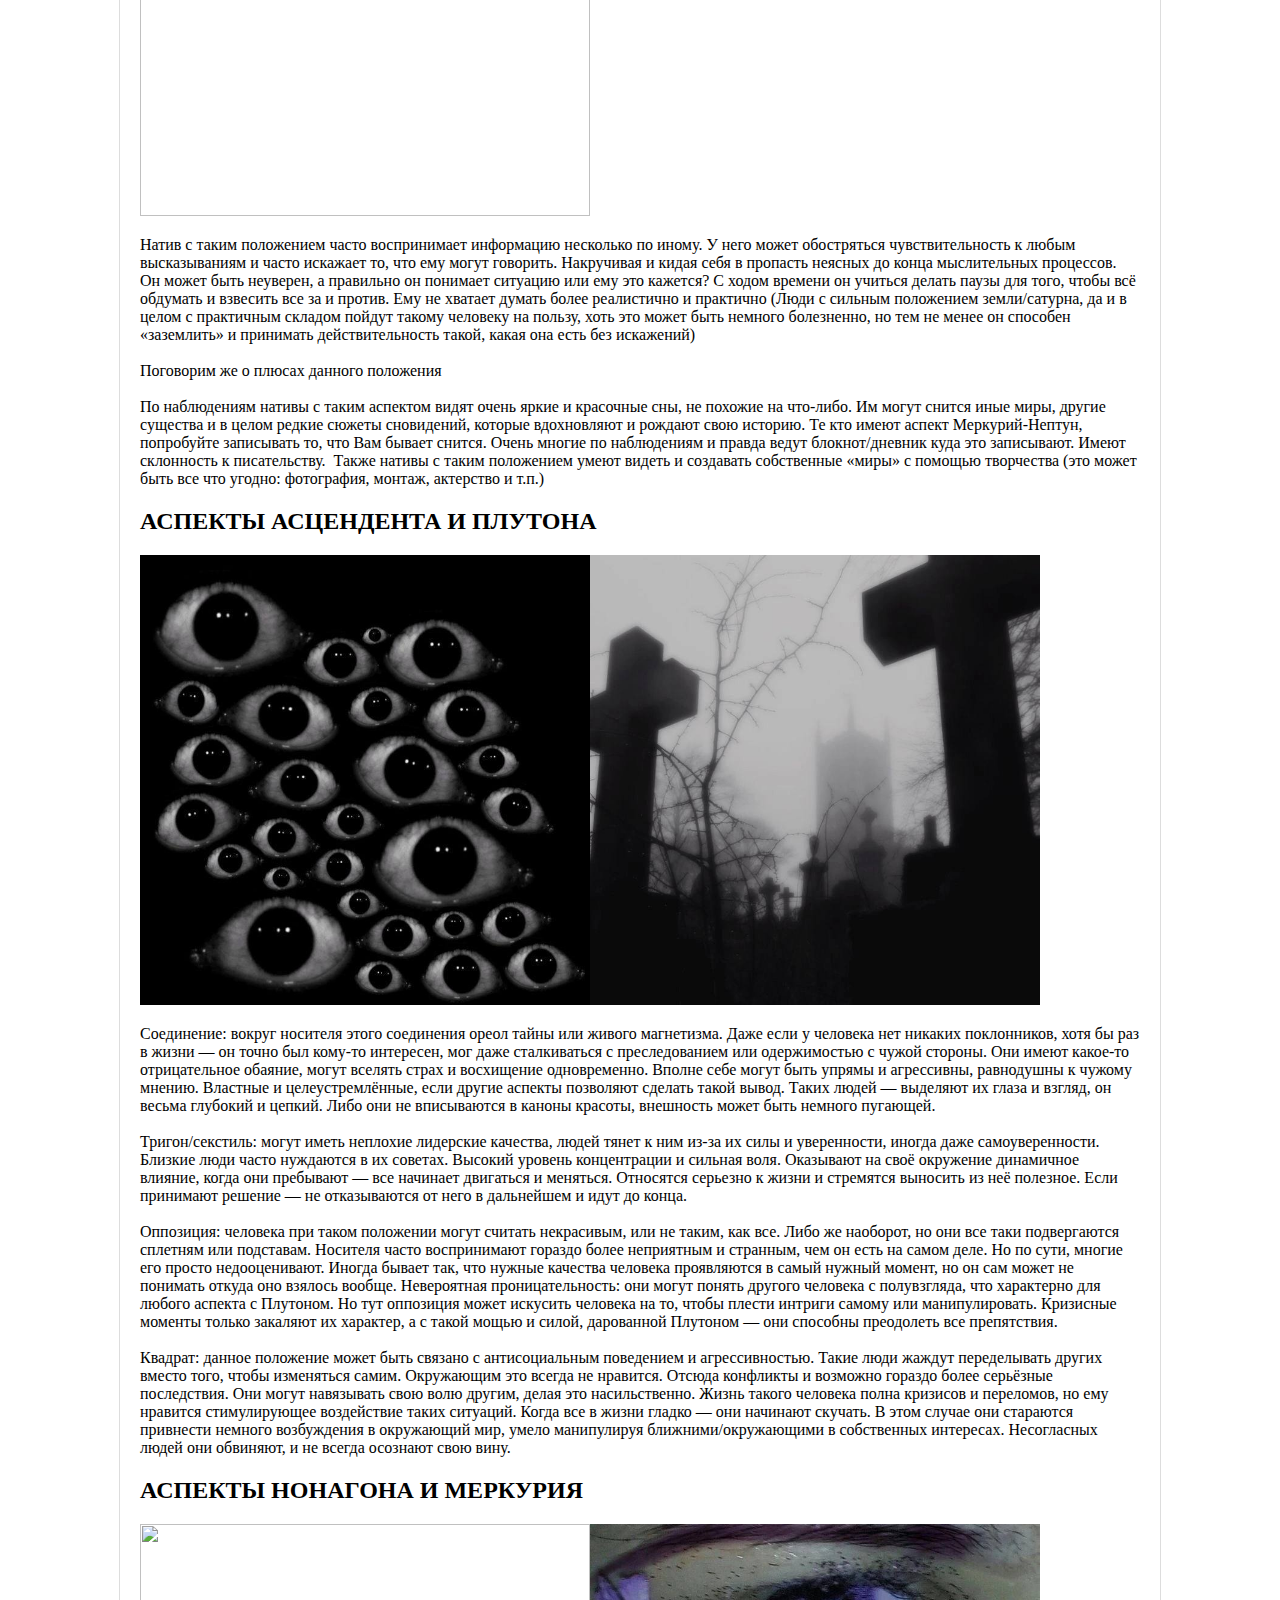
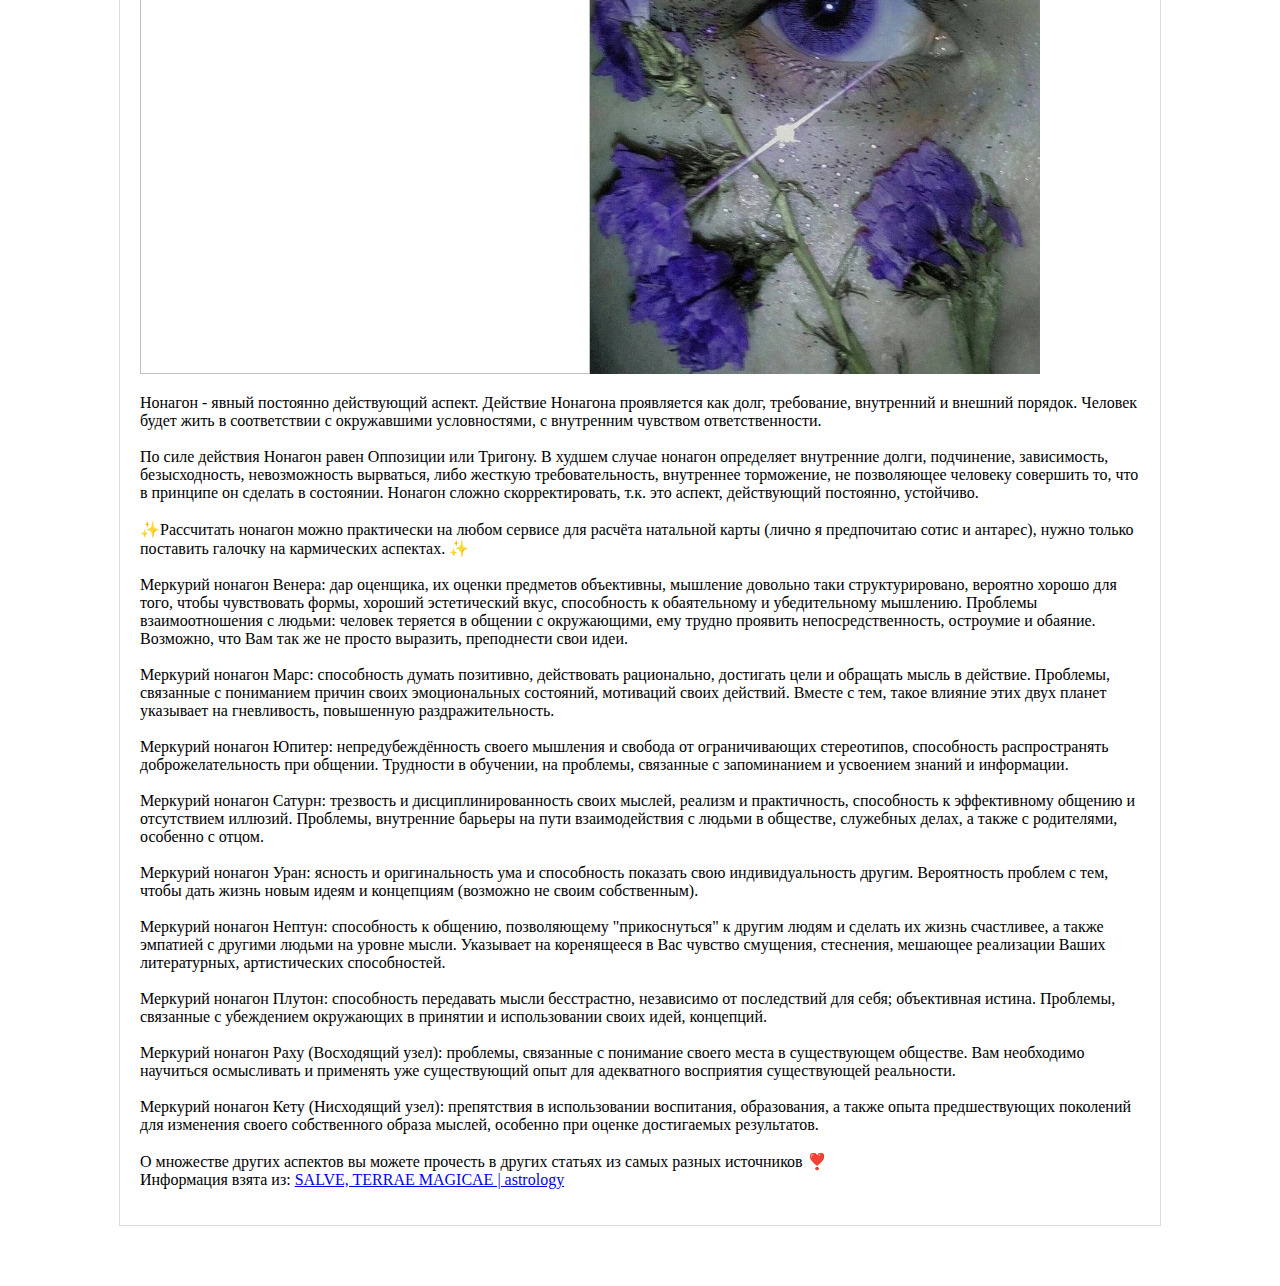
==== commit 2f29bee5: "Update index.html" ====
--- a/index.html
+++ b/index.html
@@ -1,6 +1,7 @@
 <!DOCTYPE html>
 <html lang="en">
 <head>
+    <meta name="yandex-verification" content="33e1b5e115aa06b3" />
     <link
     rel="stylesheet"
     href="https://cdnjs.cloudflare.com/ajax/libs/animate.css/4.1.1/animate.min.css"
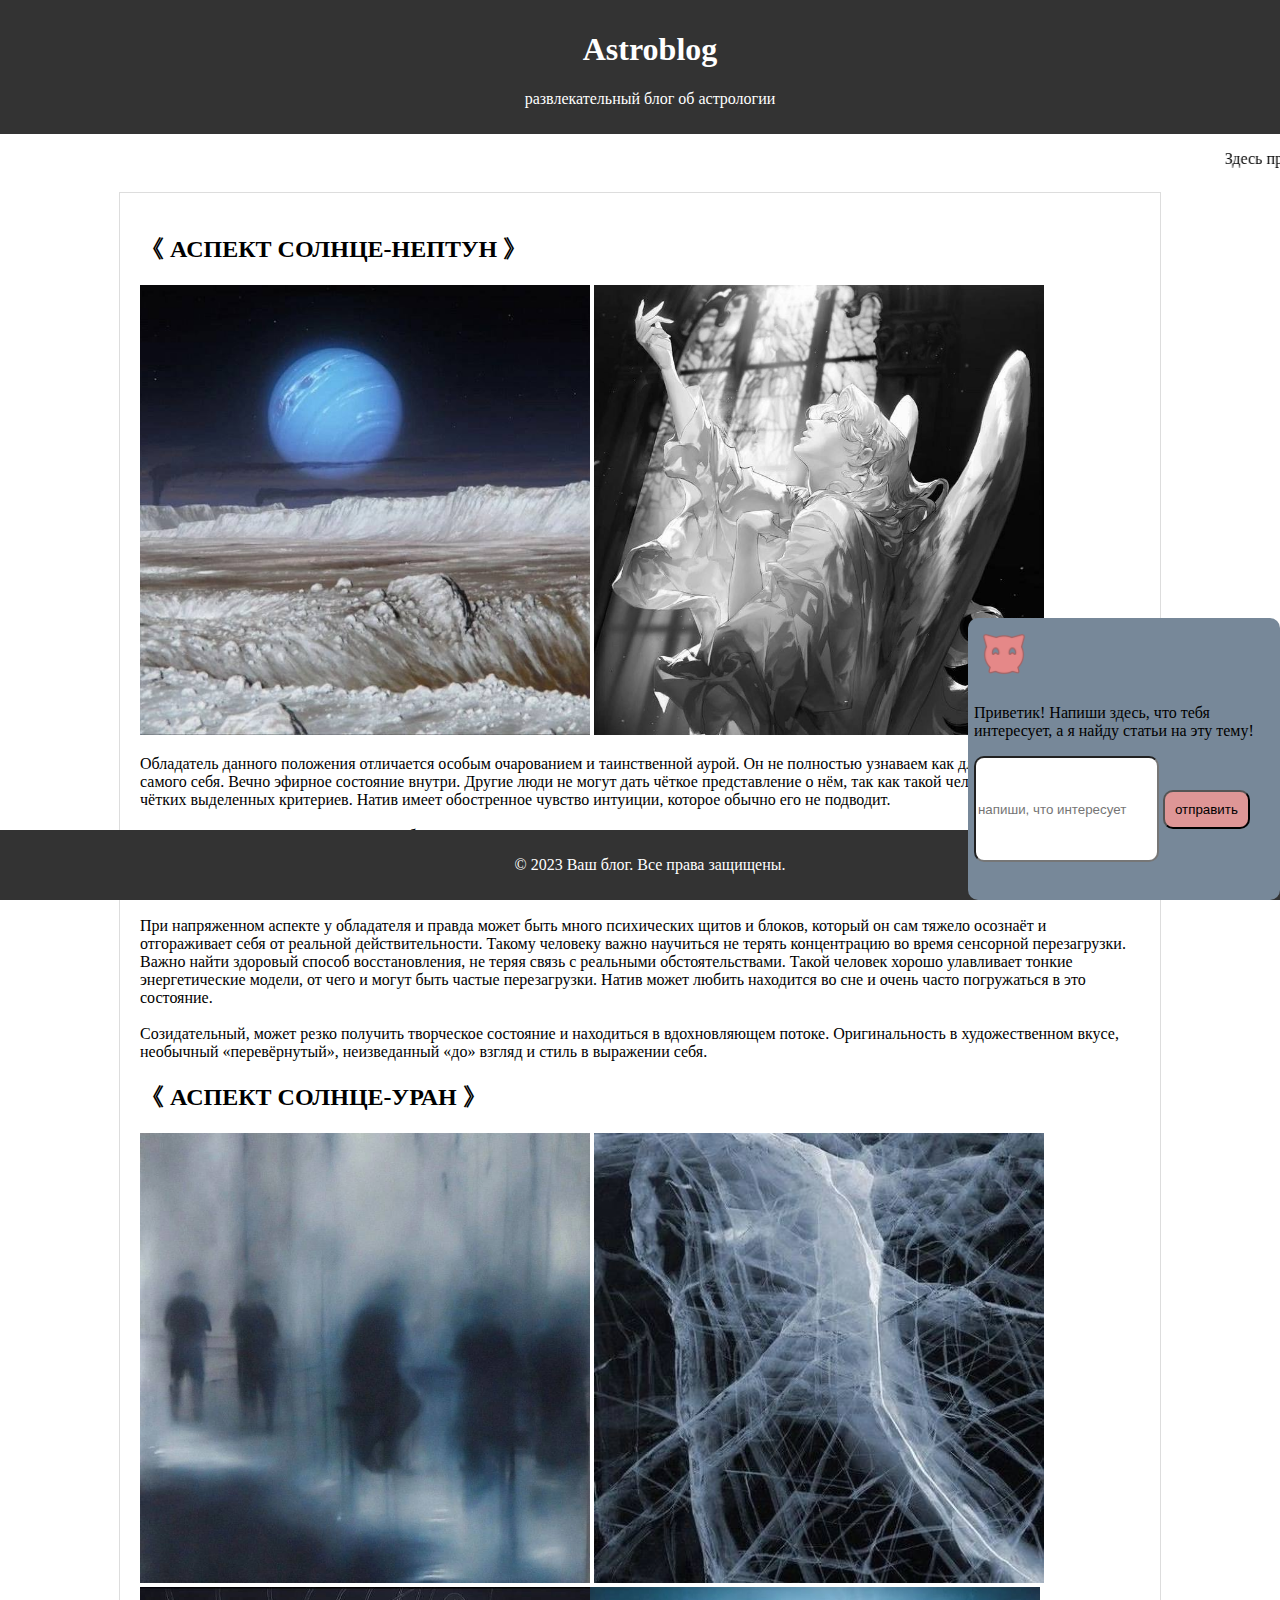
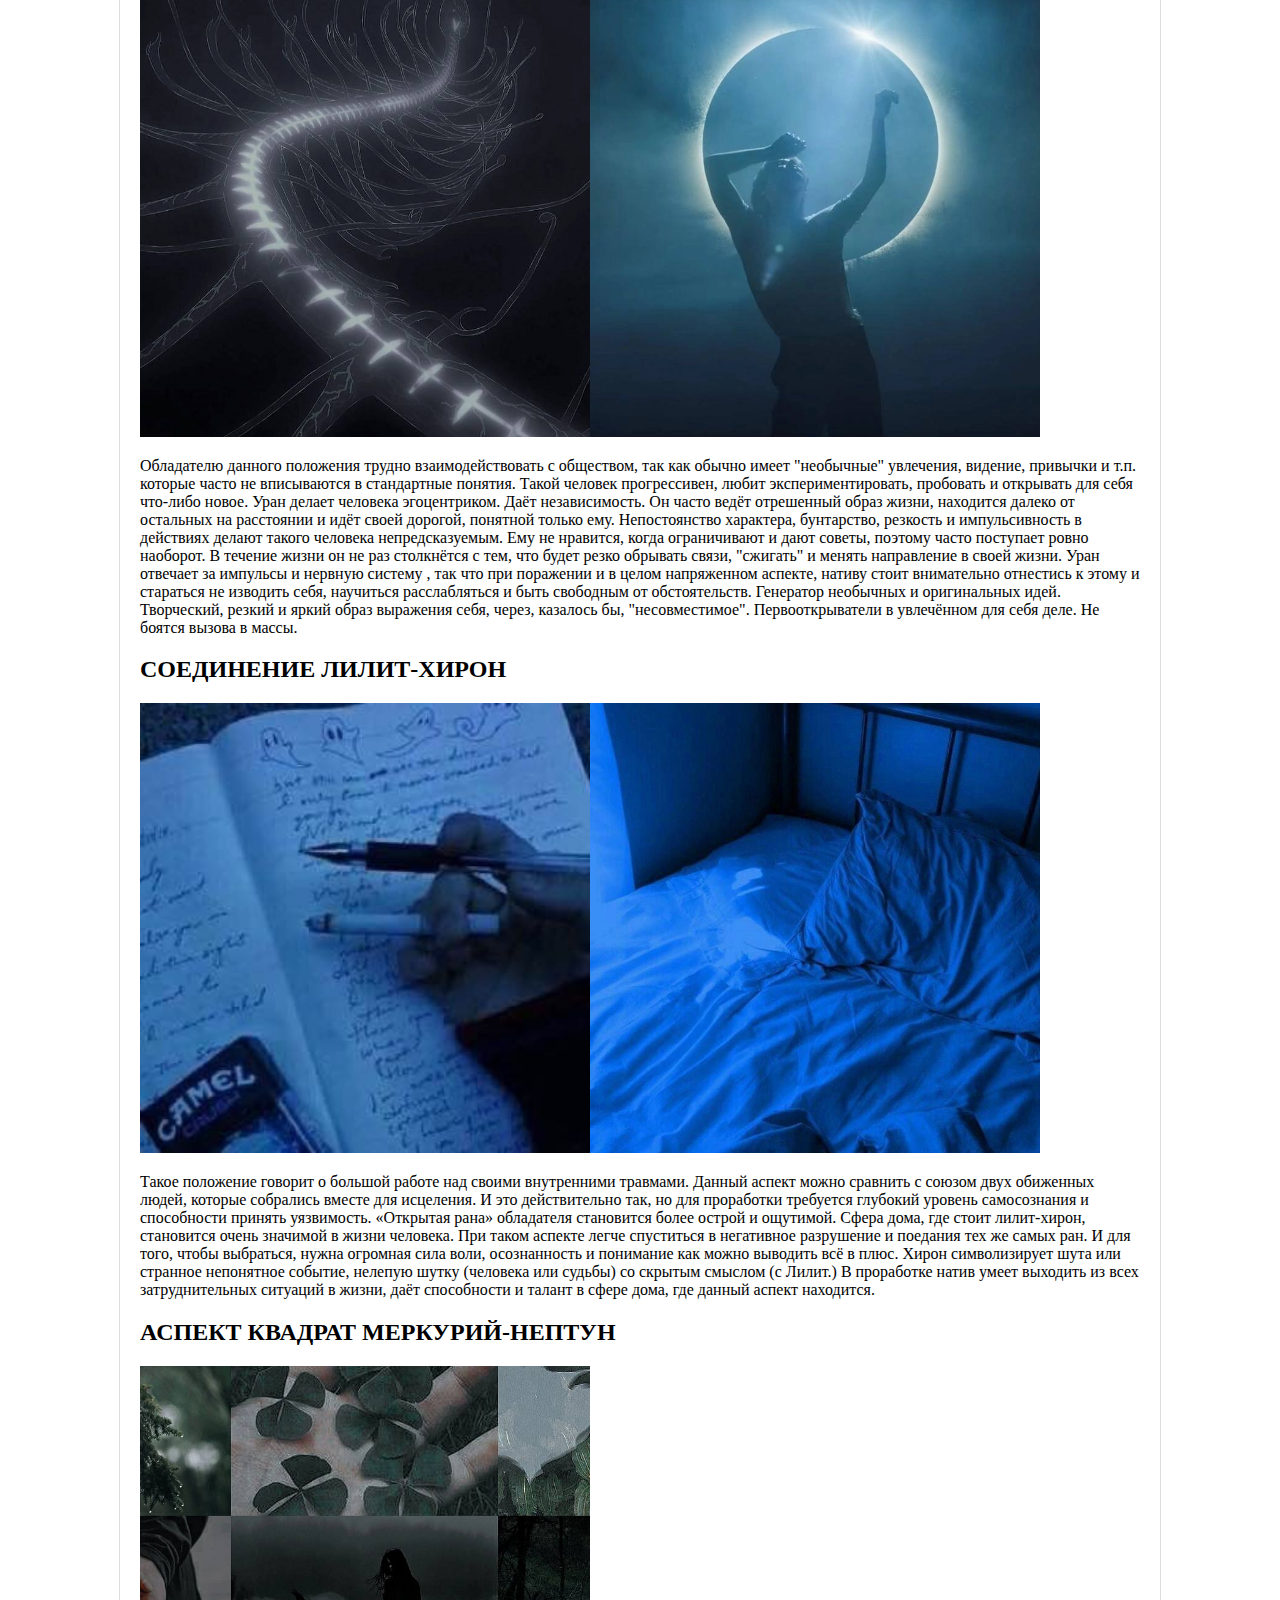
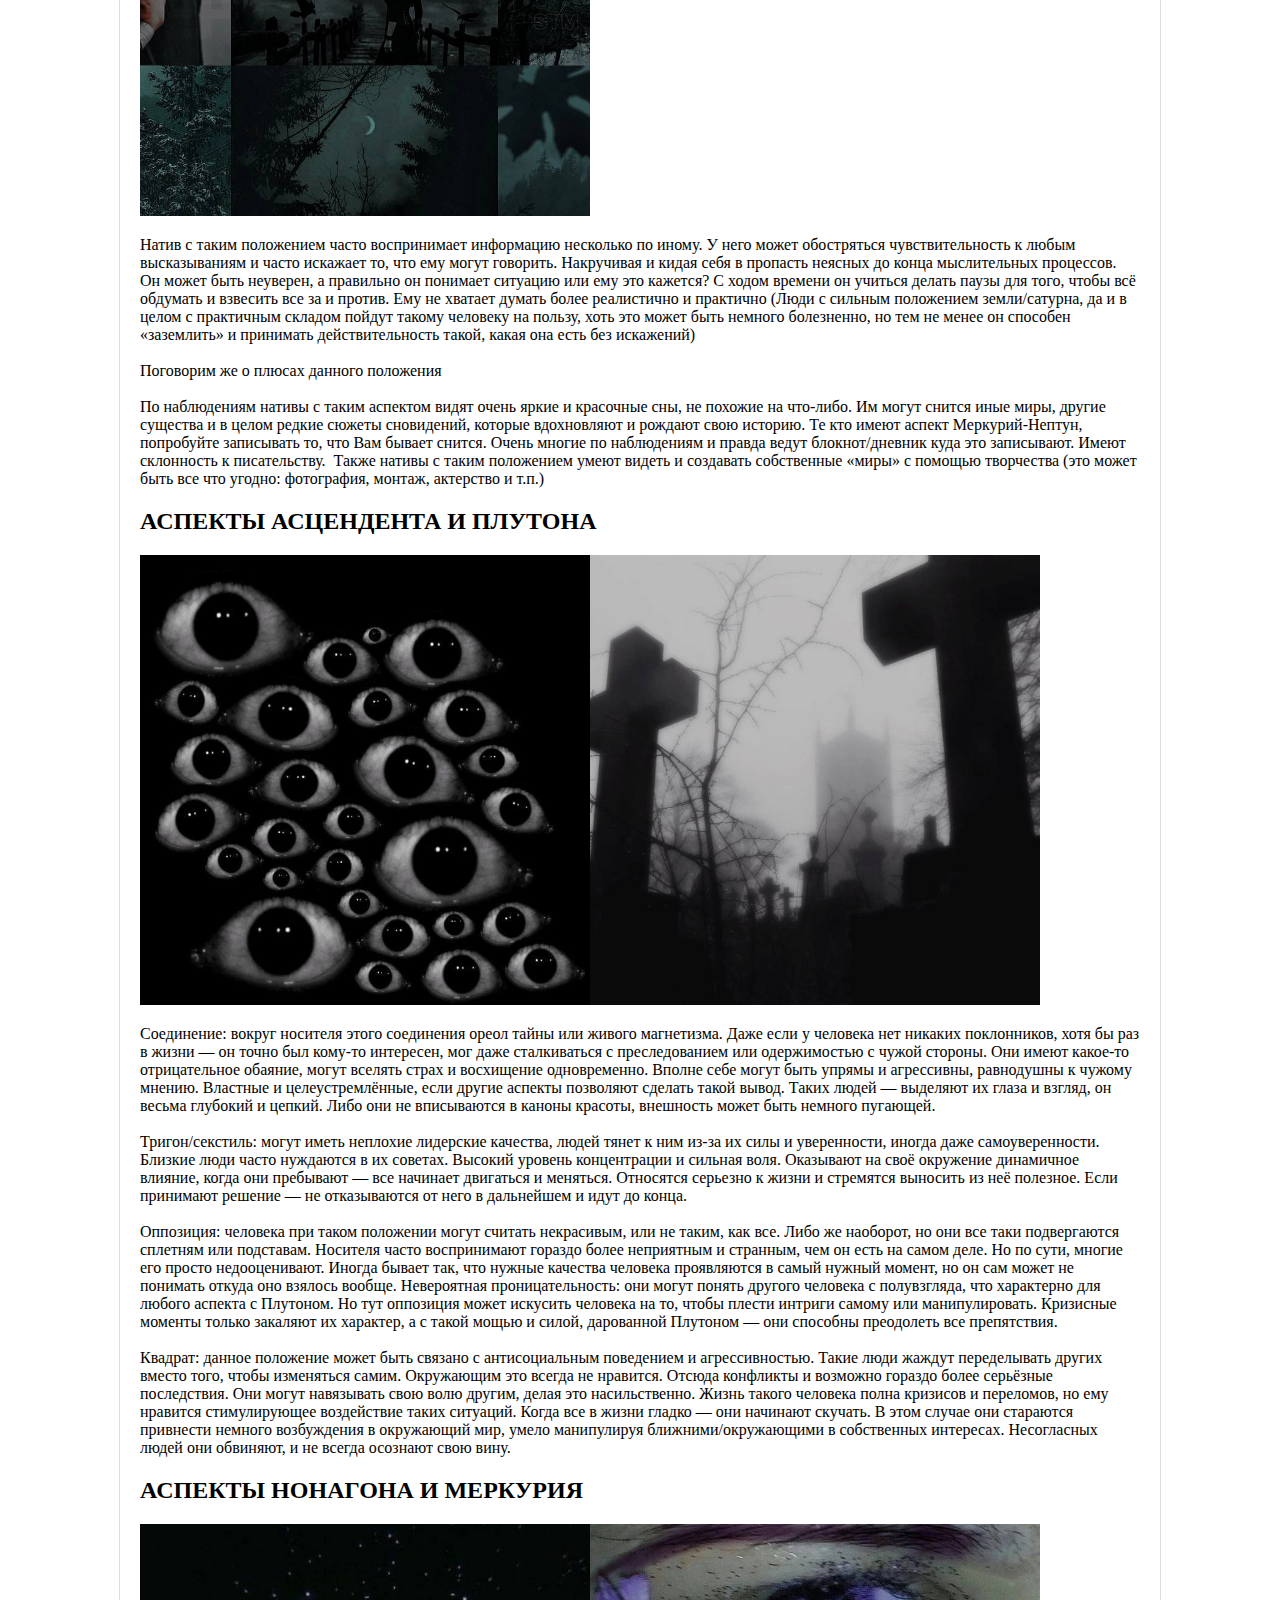
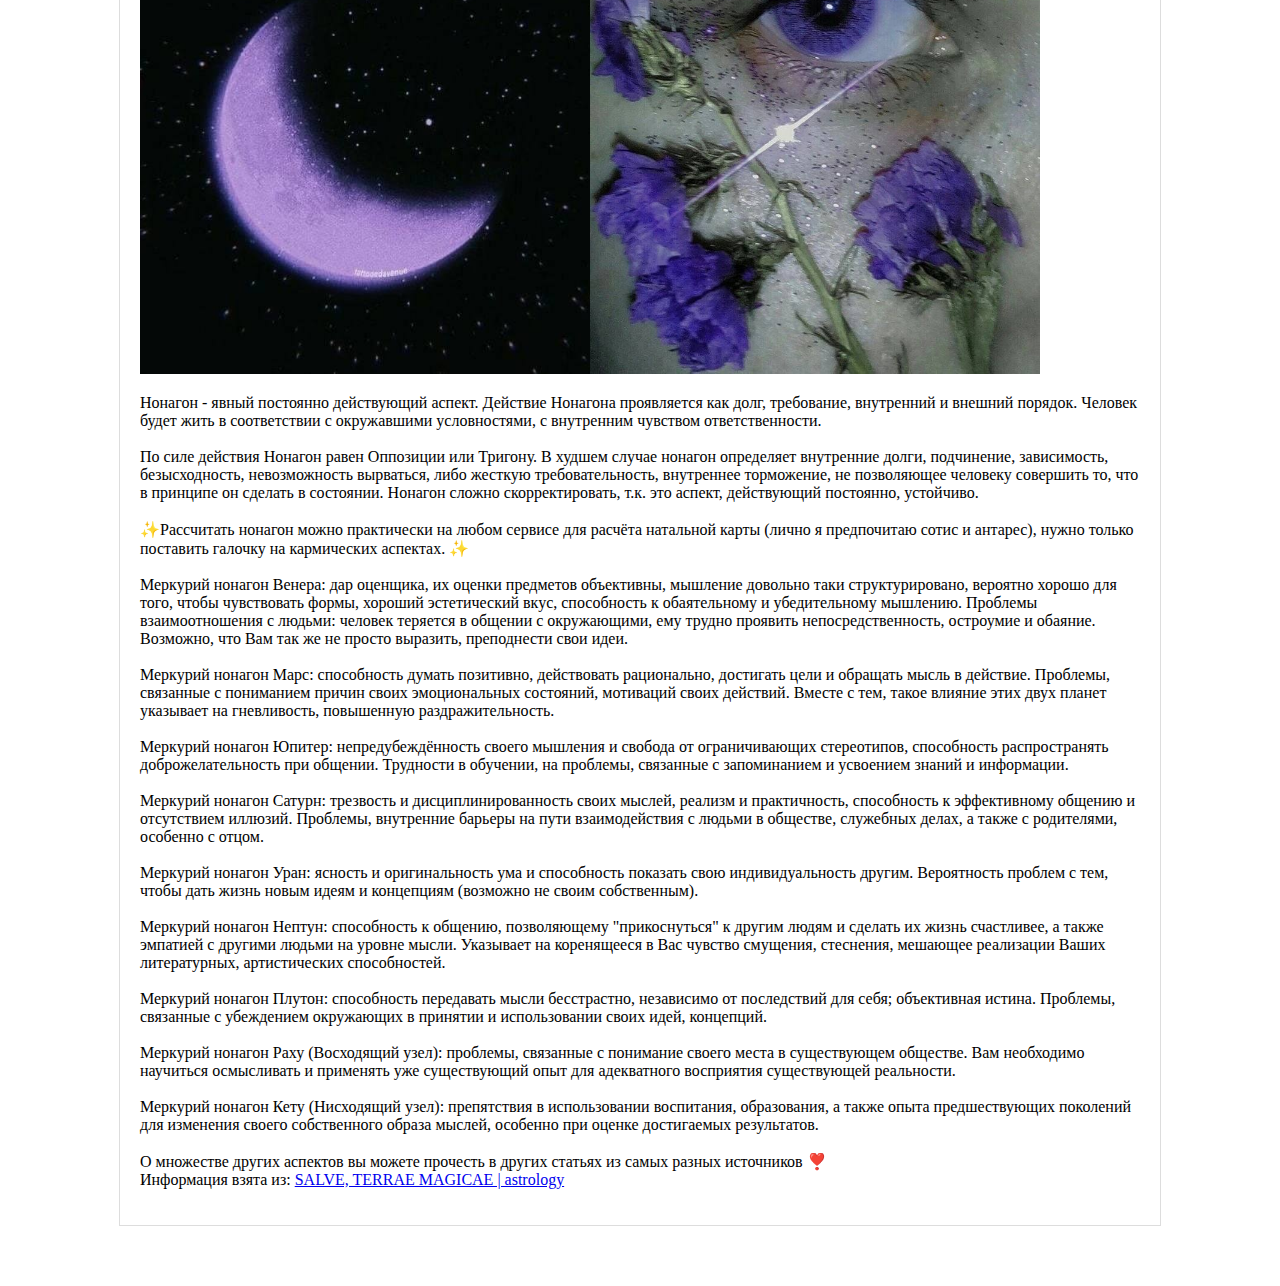
==== commit f50e6ffc: "Update index.html" ====
--- a/index.html
+++ b/index.html
@@ -1,7 +1,6 @@
 <!DOCTYPE html>
 <html lang="en">
 <head>
-    <meta name="yandex-verification" content="33e1b5e115aa06b3" />
     <link
     rel="stylesheet"
     href="https://cdnjs.cloudflare.com/ajax/libs/animate.css/4.1.1/animate.min.css"
